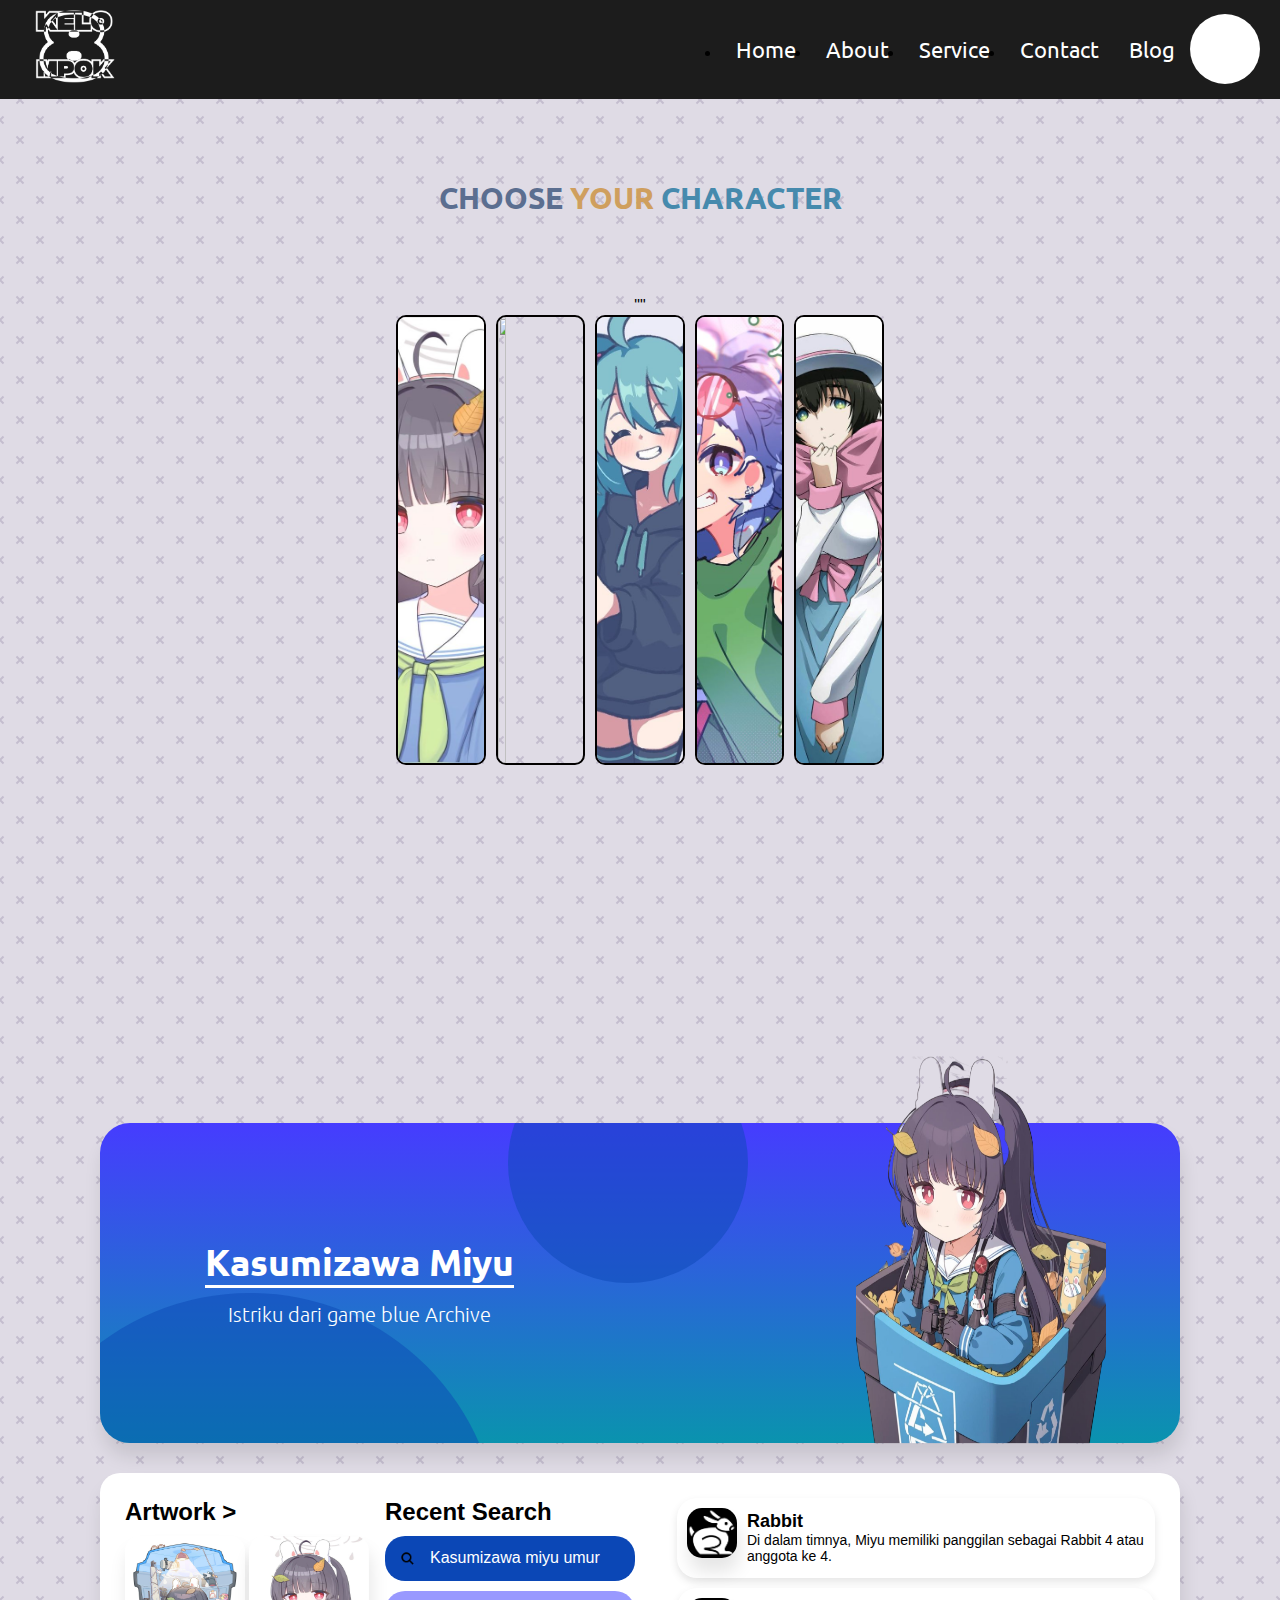
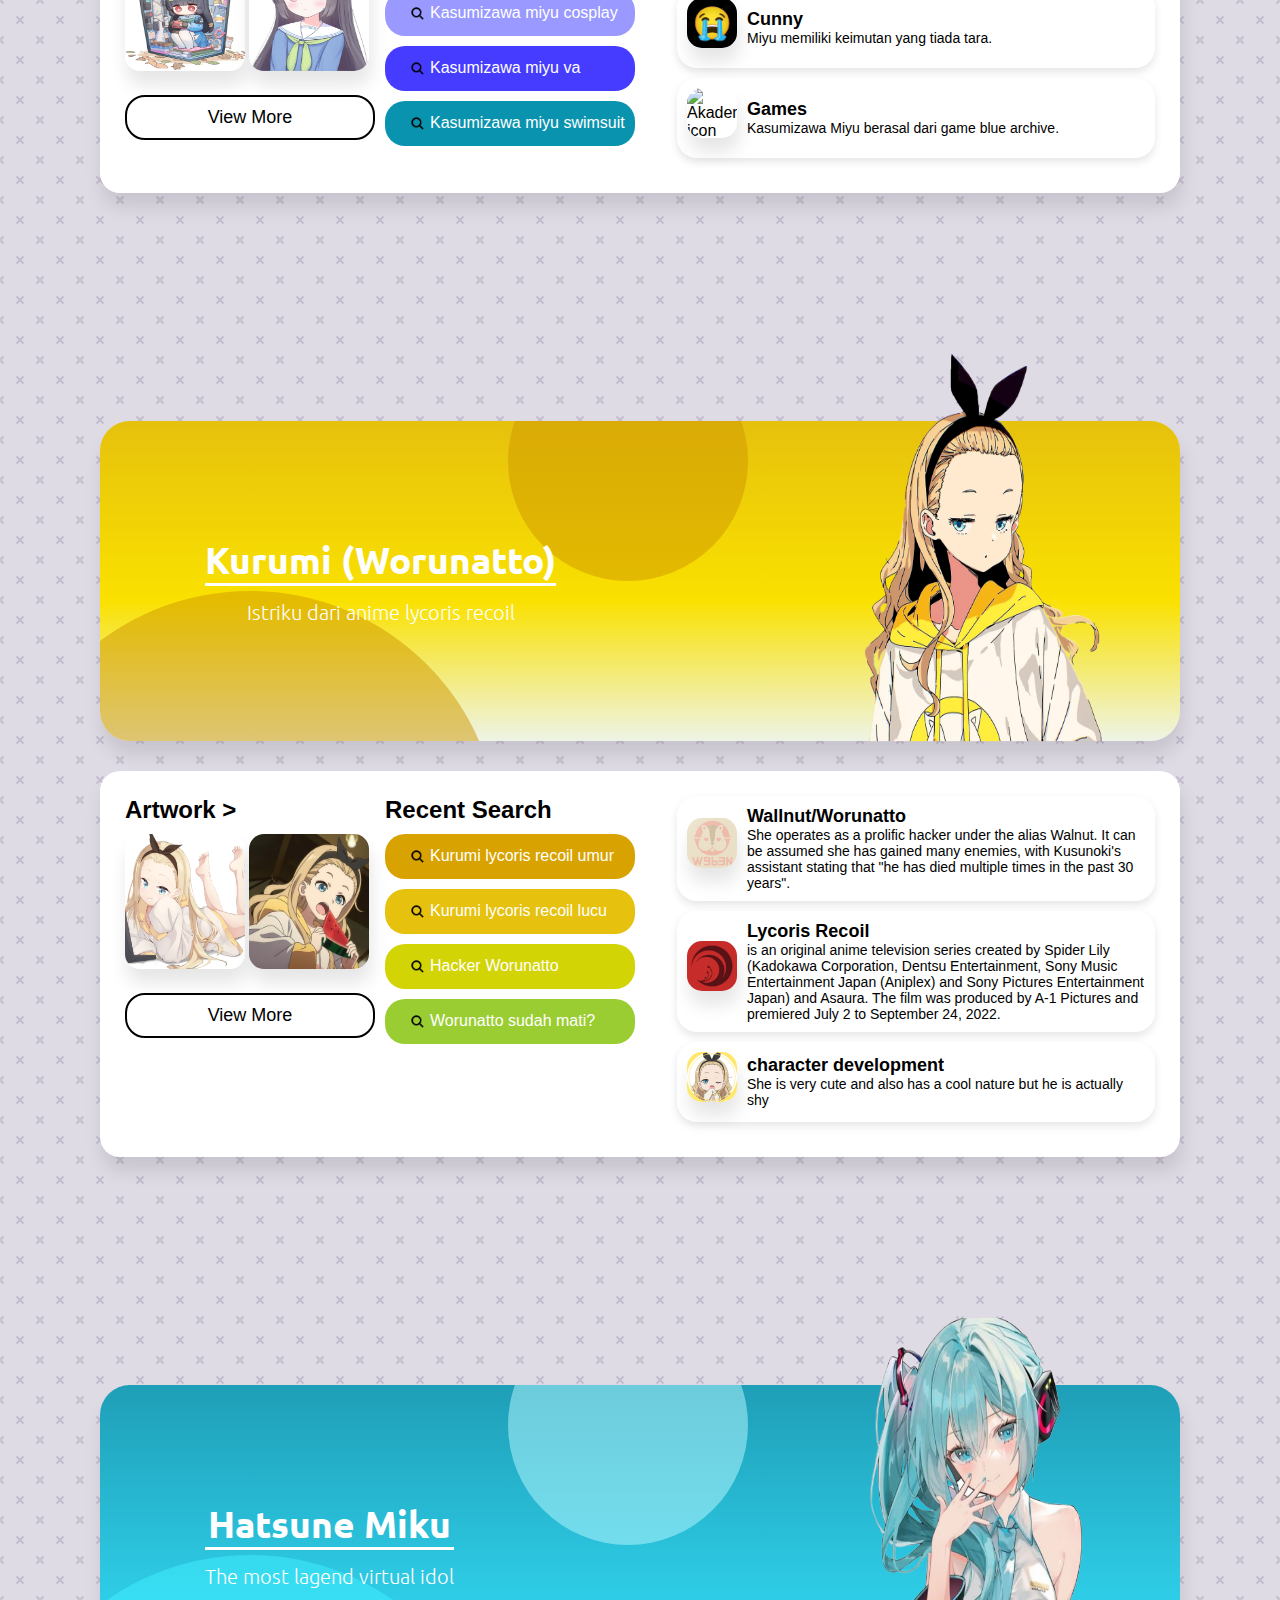
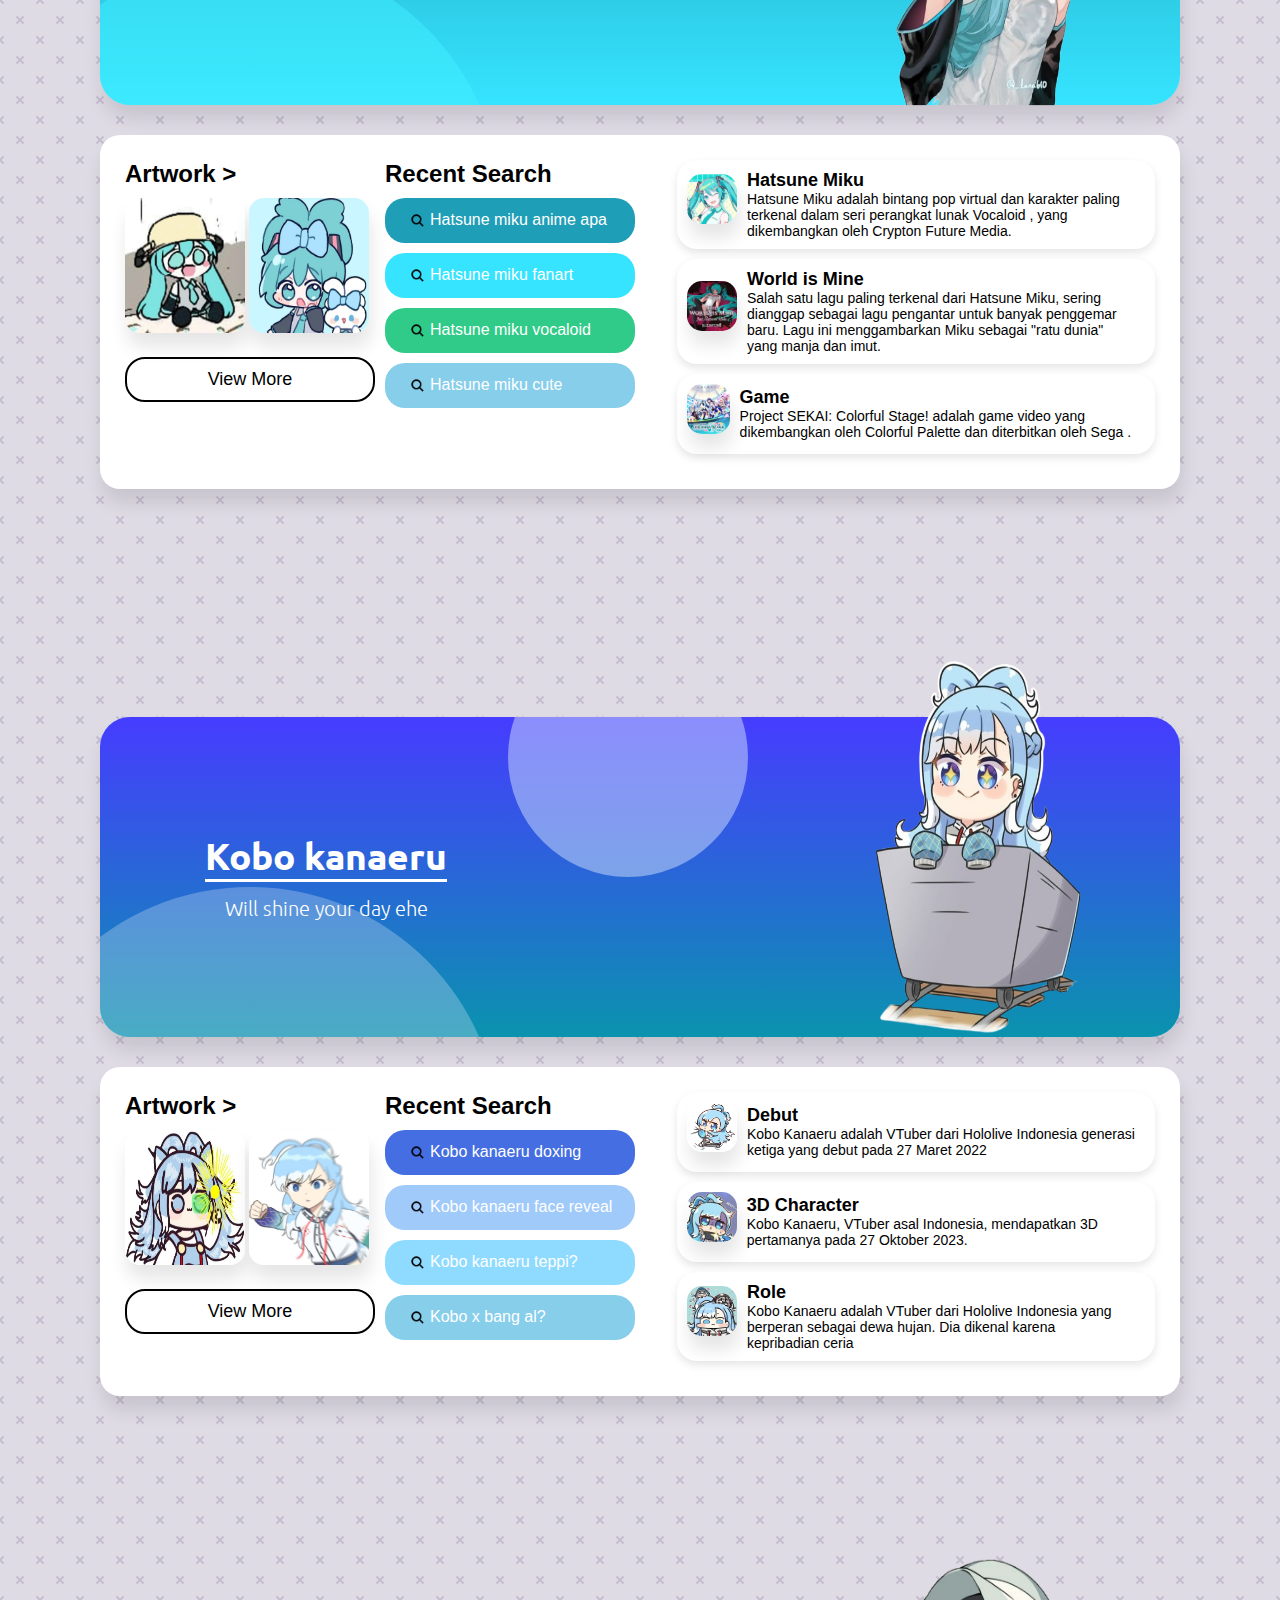
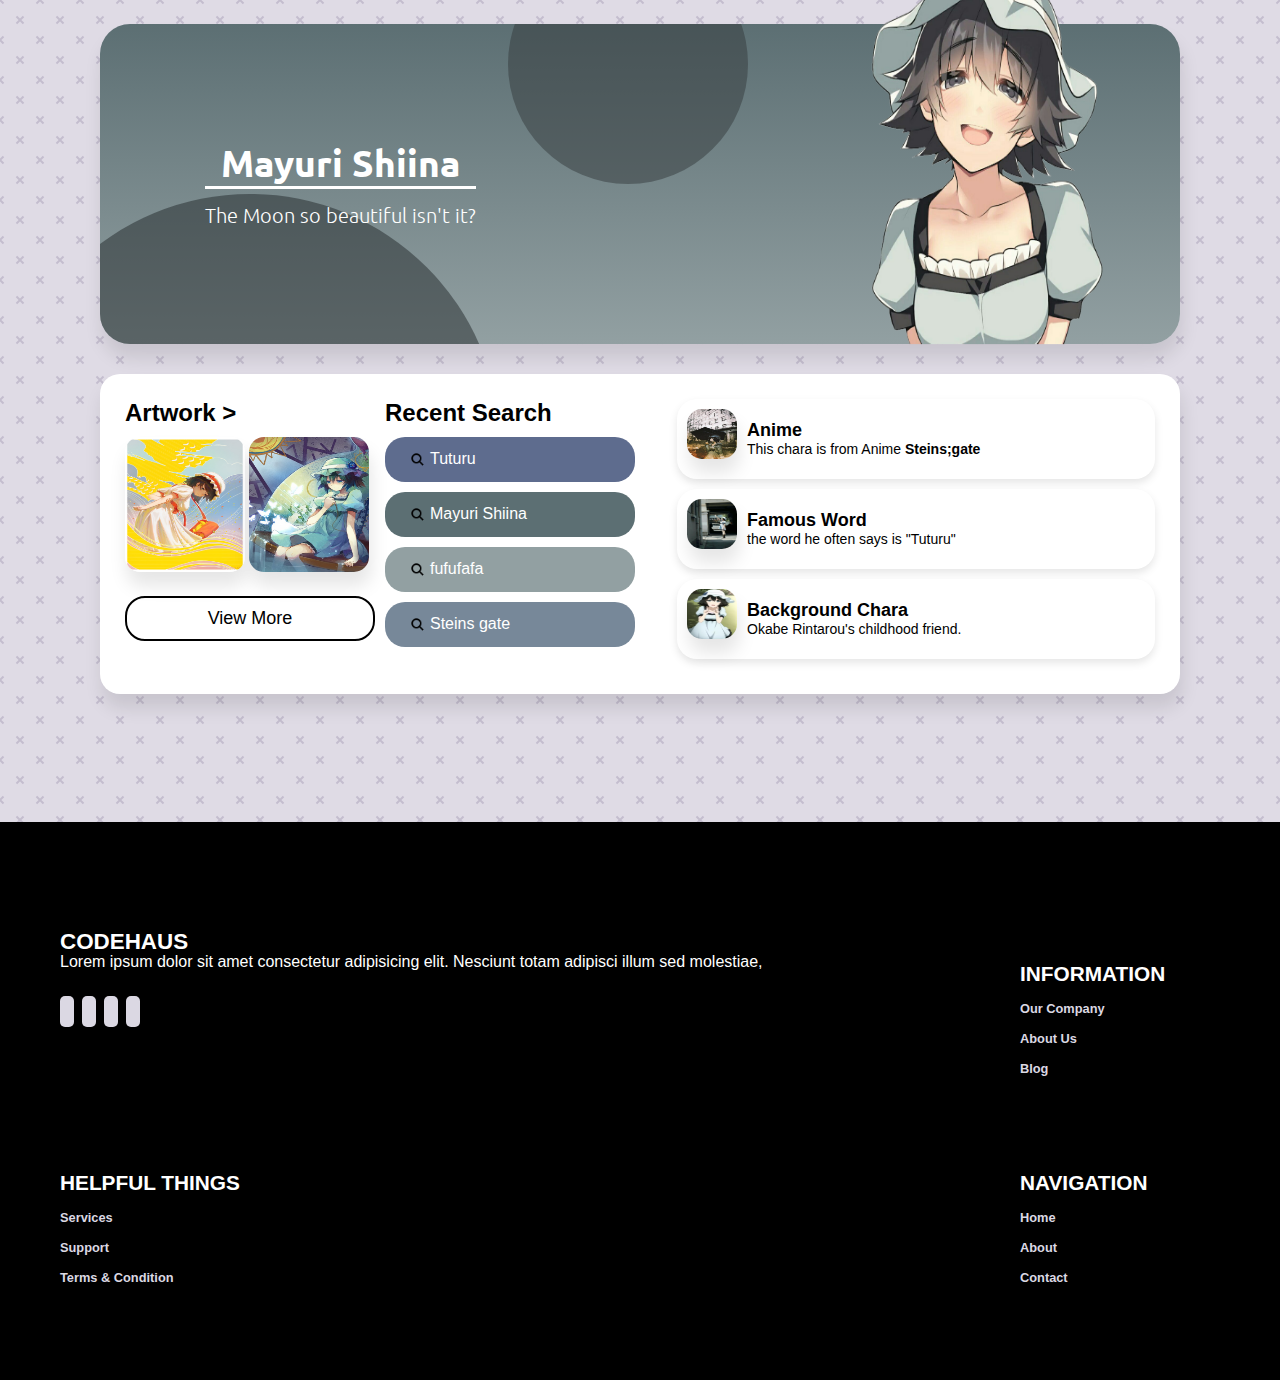
==== index.html @ 7ed914f6 "Bisa" ====
<!DOCTYPE html>
<html lang="en">
<head>
    <meta charset="UTF-8">
    <meta name="viewport" content="width=device-width, initial-scale=1.0">
    <link rel="stylesheet" href="CSS/font.css">
    <link rel="stylesheet" href="CSS/gensin.css">
    <link rel="stylesheet" href="CSS/footer.css">
    <link rel="stylesheet" href="CSS/coba.css">
    <link rel="stylesheet" href="CSS/style.css">
    <link rel="stylesheet" href="Selesai weh/Isi nyah/ZIdan/isinya.css">
    <link rel="preconnect" href="https://fonts.googleapis.com">
    <link rel="preconnect" href="https://fonts.gstatic.com" crossorigin>
    <link href="https://fonts.googleapis.com/css2?family=Ubuntu:ital,wght@0,300;0,400;0,500;0,700;1,300;1,400;1,500;1,700&display=swap" rel="stylesheet">
    <title>Kelompok 8</title>
</head>
<body>

    <div class="navbar">
        <div class="logo"><img src="Asset/image/kel8.png" style="width: 5rem;"></div>
        <div class="dropdown">
            <ul><li><a href="#">Home</a></li></ul> 
    
            <div class="dropdown-content">
                <a href="#">Option 1</a>
                <a href="#">Option 2</a>
                <a href="#">Option 3</a>
            </div>
        </div>
       
        <ul><li><a href="#">About</a></li></ul>
       
        
        <ul><li><a href="#">Service</a></li></ul>
        <div class="dropdown">
            <ul><li><a href="#">Contact</a></li></ul>
    
            <div class="dropdown-content">
                <a href="#">Option 1</a>
                <a href="#">Option 2</a>
                <a href="#">Option 3</a>
            </div>
        </div>
       
        <div class="dropdown">
        <a href="#">Blog</a>
        
            <div class="dropdown-content">
                <a href="#">Option 1</a>
                <a href="#">Option 2</a>
                <a href="#">Option 3</a>
            </div>
        </div>

        <div class="search-container">
            <i class="fa fa-search" ><ion-icon name="search-outline"></ion-icon></i>
            <input class="search-input" type="text" placeholder="Search...">
            <i class="fa fa-times"></i>
          </div>
    </div>
    
    <div class="black"></div>
    <div class="text">
        <h2 class="ubuntu-light" style="font-weight:bold; "><span style="color: #5b6e90;">CHOOSE</span> <span style="color: #cf9f5e;">YOUR</span> <span style="color: #468aad;">CHARACTER</span></h2>
    </div>""
    <div class="slider">
        <img id="miyu" onclick="alihkan(this.id)" src="Asset/image/Miyu ❤️.jpg">
        <img id="kurumi" onclick="alihkan(this.id)"  src="Asset/image/kurumi.jpg">
        <img id="miku" onclick="alihkan(this.id)" src="Asset/image/miku.jpg">
        <img id="kobo" onclick="alihkan(this.id)" src="Asset/image/Kobo Kanaeru - @cacocano17.jpg">
        <img id="mayuri" onclick="alihkan(this.id)" src="Asset/image/Mayuri.jpg">
    </div>

    <main>
        <section id="section-miyu">
        <div class="banner">
            <div class="container">
                <div class="sub-con-1">
                    <div class="circle-1"></div>
                    <div class="circle-2"></div>
                    <div class="text">
                        <span class="ubuntu-bold" style="font-size: 37px; font-weight: 600; border-bottom: 3px solid white; margin-bottom: 14px;">Kasumizawa Miyu</span>  
                        <span class="ubuntu-light" style="font-size: 20px; font-weight: 1;">Istriku dari game blue Archive</span>
                    </div>
                </div>
                <div class="sub-con-2">
                    <div class="image">
                        <img src="Asset/image/miyu-Photoroom(1).png" alt="Foto-Miyu">
                    </div>
                </div>
            </div>

        </div>
        <div class="sub-main">
            <div class="sub-a artwork">
             <h2>
              Artwork &gt;
             </h2>
             <img alt="Artwork " height="100" src="Asset/image/download (2).jpg" width="100"/>
             <img alt="Artwork " height="100" src="Asset/image/Miyu ❤️.jpg" width="100"/>
             <a class="view-more" href="view1.html">
              View More
             </a>
            </div>
            <div class="sub-a recent-search">
             <h2>Recent Search</h2>
             <div class="search-item">
                 <img src="Asset/image/magnifying-glass.png" alt="Search Icon" class="search-icon">
              <i class="fas fa-search"></i>
              <span style="justify-content: center;">Kasumizawa miyu umur</span>
            </div>
             <div class="search-item">
              <i class="fas fa-search">
              </i>
              <img src="Asset/image/magnifying-glass.png" alt="Search Icon" class="search-icon">
              <span style="justify-content: center;">
                Kasumizawa miyu cosplay
              </span>
             </div>
             <div class="search-item">
              <i class="fas fa-search">
              </i>
              <img src="Asset/image/magnifying-glass.png" alt="Search Icon" class="search-icon">
              <span style="justify-content: center;">
                Kasumizawa miyu va
              </span>
             </div>
             <div class="search-item">
              <i class="fas fa-search">
              </i>
              <img src="Asset/image/magnifying-glass.png" alt="Search Icon" class="search-icon">
              <span>
                Kasumizawa miyu swimsuit
              </span>
             </div>
            </div>
            <div class="sub-a info">
             <div class="info-item">
              <img alt="Cryo character icon" height="50" src="Asset/image/rabbit-miyu.png" width="50"/>
              <div>
               <h3>
                Rabbit
               </h3>
               <p>
                Di dalam timnya, Miyu memiliki panggilan sebagai Rabbit 4 atau anggota ke 4.
               </p>
              </div>
              <i class="fas fa-times close-icon">
              </i>
             </div>
             <div class="info-item">
              <img alt="Sumeru icon" height="50" src="Asset/image/miyu-cry.png" width="50"/>
              <div>
               <h3>
                Cunny
               </h3>
               <p>
                Miyu memiliki keimutan yang tiada tara.
               </p>
              </div>
              <i class="fas fa-times close-icon">
              </i>
             </div>
             <div class="info-item">
              <img alt="Akademiya icon" height="50" src="https://storage.googleapis.com/a1aa/image/gLSgzle9cCVDFa0GsvBtQ2enDENayp7N5b5IGxjpmb5t67lTA.jpg" width="50"/>
              <div>
               <h3>
                Games
               </h3>
               <p>
                Kasumizawa Miyu berasal dari game blue archive.
               </p>
              </div>
              <i class="fas fa-times close-icon">
              </i>
             </div>
            </div>
           </div>
        </section>
        

           <!-- Punya zidan -->
        <section id="section-kurumi">
           <div class="banner">
            <div class="container" style="background: linear-gradient(180deg, rgba(230,193,13,1) 0%, rgb(250, 225, 0) 56%, rgba(238,244,230,1) 100%);">
                <div class="sub-con-1">
                    <div class="circle-1" style="background-color: rgb(205, 150, 0);"></div>
                    <div class="circle-2" style="background-color: rgb(205, 150, 0);"></div>
                    <div class="text">
                        <span class="ubuntu-bold" style="font-size: 37px; font-weight: 600; border-bottom: 3px solid white; margin-bottom: 14px;">Kurumi (Worunatto)</span>  
                        <span class="ubuntu-light" style="font-size: 20px; font-weight: 1;">Istriku dari anime lycoris recoil</span>
                    </div>
                </div>
                <div class="sub-con-2">
                    <div class="image">
                        <img  src="Asset/image/anjing.png" alt="Foto-Miyu">
                    </div>
                </div>
            </div>
        </div>
        
        <div class="sub-main">
          <div class="sub-a artwork">
             <h2>
              Artwork &gt;
             </h2>
             <img alt="Artwork " height="100" src="Asset/image/kQUOVTX2.png" width="100"/>
             <img alt="Artwork " height="100" src="Asset/image/babi.jpg" width="100"/>
             <a class="view-more" href="view2.html">
              View More
             </a>
          </div>
          <div class="sub-a recent-search" ">
              <h2>Recent Search</h2>
                <div class="search-item" style="background-color: rgb(216,163,0)">
                <i class="fas fa-search" ></i>
                <img src="Asset/image/magnifying-glass.png" alt="Search Icon" class="search-icon">
               <span >Kurumi lycoris recoil umur</span>
          </div>
          <div class="search-item" style="background-color: rgb(230,193,13)">
              <i class="fas fa-search"></i>
              <img src="Asset/image/magnifying-glass.png" alt="Search Icon" class="search-icon">
              <span>Kurumi lycoris recoil lucu</span>
          </div>
          <div class="search-item" style="background-color: rgba(210,212,5,1)"> 
              <i class="fas fa-search"></i>
              <img src="Asset/image/magnifying-glass.png" alt="Search Icon" class="search-icon">
              <span>Hacker Worunatto</span>
          </div>
             <div class="search-item" style="background-color: yellowgreen ">
              <i class="fas fa-search"></i>
              <img src="Asset/image/magnifying-glass.png" alt="Search Icon" class="search-icon">
              <span>Worunatto sudah mati?</span>
          </div>
            </div>
            <div class="sub-a info">

             <div class="info-item">
              <img alt="Cryo character icon" height="50" src="Asset/image/Screenshot_2024-10-14_102405-removebg-preview.png" width="50"/>
              <div>
               <h3>
                Wallnut/Worunatto
               </h3>
               <p>
                She operates as a prolific hacker under the alias Walnut. It can be assumed she has gained many enemies, with Kusunoki's assistant stating that "he has died multiple times in the past 30 years".
               </p>
              </div>
              <i class="fas fa-times close-icon">
              </i>
             </div>
             <div class="info-item">
              <img alt="Sumeru icon" height="50" src="Asset/image/Lycoris recoil Chisato nishikigi red logo emblem on the arm by nameit.jpg" width="50"/>
              <div>
               <h3>
                Lycoris Recoil
               </h3>
               <p>
                is an original anime television series created by Spider Lily (Kadokawa Corporation, Dentsu Entertainment, Sony Music Entertainment Japan (Aniplex) and Sony Pictures Entertainment Japan) and Asaura. The film was produced by A-1 Pictures and premiered July 2 to September 24, 2022.
               </p>
              </div>
              <i class="fas fa-times close-icon">
              </i>
             </div>
             <div class="info-item">
              <img alt="Akademiya icon" height="50" src="Asset/image/tomase.jpg" width="50"/>
              <div>
               <h3>
                character development
               </h3>
               <p>
                She is very cute and also has a cool nature but he is actually shy
               </p>
              </div>
              <i class="fas fa-times close-icon">
              </i>
             </div>
            </div>
           </div>
        </section>

           <!-- punya liana -->
            <section id="section-miku">
           <div class="banner">
            <div class="container" style="background: linear-gradient(180deg, rgb(31, 158, 183) 0%, rgb(54, 228, 255) 100%), rgba(238,244,230,1) 100%;">
                <div class="sub-con-1">
                    <div class="circle-1" style="background-color: rgb(66, 239, 255);"></div>
                    <div class="circle-2" style="background-color:  rgb(188, 249, 255);"></div>
                    <div class="text">
                        <span class="ubuntu-bold" style="font-size: 37px; font-weight: 600; border-bottom: 3px solid white; margin-bottom: 14px;">Hatsune Miku</span>  
                        <span class="ubuntu-light" style="font-size: 20px; font-weight: 1;">The most lagend virtual idol</span>
                    </div>
                </div>

                <div class="sub-con-2">
                    <div class="image">
                        <img src="Asset/image/miku_3-removebg-preview.png" alt="">
                    </div>
                </div>
            </div>
        </div>
        <div class="sub-main">
            <div class="sub-a artwork">
               <h2>
                Artwork &gt;
               </h2>
               <img alt="Artwork " height="100" src="Asset/image/download (4).jpg" width="100"/>
               <img alt="Artwork " height="100" src="Asset/image/download (5).jpg" width="100"/>
               <a class="view-more" href="view3.html">
                View More
               </a>
            </div>
            <div class="sub-a recent-search" ">
                <h2>Recent Search</h2>
                  <div class="search-item" style="background-color: rgb(31, 158, 183)">
                  <i class="fas fa-search" ></i>
                  <img src="Asset/image/magnifying-glass.png" alt="Search Icon" class="search-icon">
                 <span >Hatsune miku anime apa</span>
            </div>
            <div class="search-item" style="background-color: rgb(54, 228, 255)">
                <i class="fas fa-search"></i>
                <img src="Asset/image/magnifying-glass.png" alt="Search Icon" class="search-icon">
                <span>Hatsune miku fanart</span>
            </div>
            <div class="search-item" style="background-color: rgb(48, 203, 136)"> 
                <i class="fas fa-search"></i>
                <img src="Asset/image/magnifying-glass.png" alt="Search Icon" class="search-icon">
                <span>Hatsune miku vocaloid</span>
            </div>
               <div class="search-item" style="background-color: skyblue ">
                <i class="fas fa-search"></i>
                <img src="Asset/image/magnifying-glass.png" alt="Search Icon" class="search-icon">
                <span>Hatsune miku cute</span>
            </div>
              </div>
              <div class="sub-a info">
  
               <div class="info-item">
                <img alt="Cryo character icon" height="50" src="Asset/image/MIKU PFP.jpg" width="50"/>
                <div>
                 <h3>
                  Hatsune Miku
                 </h3>
                 <p>
                Hatsune Miku adalah bintang pop virtual dan karakter paling terkenal dalam seri perangkat lunak Vocaloid , yang dikembangkan oleh Crypton Future Media.
                 </p>
                </div>
                <i class="fas fa-times close-icon">
                </i>
               </div>
               <div class="info-item">
                <img alt="Sumeru icon" height="50" src="Asset/image/MIKU2.jpeg.jpg" width="50"/>
                <div>
                 <h3>
                  World is Mine
                 </h3>
                 <p>
                Salah satu lagu paling terkenal dari Hatsune Miku, sering dianggap sebagai lagu pengantar untuk banyak penggemar baru. Lagu ini menggambarkan Miku sebagai "ratu dunia" yang manja dan imut.
                 </p>
                </div>
                <i class="fas fa-times close-icon">
                </i>
               </div>
               <div class="info-item">
                <img alt="Akademiya icon" height="50" src="Asset/image/MIKU 3.jpg" width="50"/>
                <div>
                 <h3>
                  Game
                 </h3>
                 <p>
                    Project SEKAI: Colorful Stage!  adalah game video yang dikembangkan oleh Colorful Palette dan diterbitkan oleh Sega .
                 </p>
                </div>
                <i class="fas fa-times close-icon">
                </i>
               </div>
              </div>
             </div>
            </section>

             <!--punya varel-->
             <section id="section-kobo">
             <div class="banner" style="background-color: rgb(142, 219, 255);">
                <div class="container" style="background-color: linear-gradient(180deg, rgb(68, 110, 226) 0%, rgb(160, 202, 250) 100%);;">
                    <div class="sub-con-1">
                        <div class="circle-1" style="background-color: rgba(223, 234, 249, 0.586);"></div>
                        <div class="circle-2" style="background-color: rgb(210, 224, 251)"></div>
                        <div class="text">
                            <span class="ubuntu-bold" style="font-size: 37px; font-weight: 600; border-bottom: 3px solid white; margin-bottom: 14px;">Kobo kanaeru</span>  
                            <span class="ubuntu-light" style="font-size: 20px; font-weight: 1;">Will shine your day ehe</span>
                        </div>
                    </div>
    
                    <div class="sub-con-2">
                        <div class="image">
                            <img src="Asset/image/Kobo_kanaeru__1_-removebg-preview.png" alt="">
                        </div>
                    </div>
                </div>
            </div>

    <div class="sub-main">
        <div class="sub-a artwork">
           <h2>
            Artwork &gt;
           </h2>
           <img alt="Artwork " height="100" src="Asset/image/213f14e2f76a0e509c5a3606cfda422e.jpg" width="100"/>
           <img alt="Artwork " height="100" src="Asset/image/Kobo Kanaeru.jpg" width="100"/>
           <a class="view-more" href="view4.html">
            View More
           </a>
        </div>
        <div class="sub-a recent-search" ">
            <h2>Recent Search</h2>
              <div class="search-item" style="background-color: rgb(68, 110, 226)">
              <i class="fas fa-search" ></i>
              <img src="Asset/image/magnifying-glass.png" alt="Search Icon" class="search-icon">
             <span >Kobo kanaeru doxing</span>
        </div>
        <div class="search-item" style="background-color: rgb(160, 202, 250)">
            <i class="fas fa-search"></i>
            <img src="Asset/image/magnifying-glass.png" alt="Search Icon" class="search-icon">
            <span>Kobo kanaeru face reveal</span>
        </div>
        <div class="search-item" style="background-color: rgb(142, 219, 255)"> 
            <i class="fas fa-search"></i>
            <img src="Asset/image/magnifying-glass.png" alt="Search Icon" class="search-icon">
            <span>Kobo kanaeru teppi?</span>
        </div>
           <div class="search-item" style="background-color: skyblue ">
            <i class="fas fa-search"></i>
            <img src="Asset/image/magnifying-glass.png" alt="Search Icon" class="search-icon">
            <span>Kobo x bang al?</span>
        </div>
          </div>
          <div class="sub-a info">

           <div class="info-item">
            <img alt="Cryo character icon" height="50" src="Asset/image/Chibi Kobo 🌊💦.jpg" width="50"/>
            <div>
             <h3>
              Debut
             </h3>
             <p>
                Kobo Kanaeru adalah VTuber dari Hololive Indonesia generasi ketiga yang debut pada 27 Maret 2022
             </p>
            </div>
            <i class="fas fa-times close-icon">
            </i>
           </div>
           <div class="info-item">
            <img alt="Sumeru icon" height="50" src="Asset/image/download (8).jpg" width="50"/>
            <div>
             <h3>
              3D Character
             </h3>
             <p>
                Kobo Kanaeru, VTuber asal Indonesia, mendapatkan 3D pertamanya pada 27 Oktober 2023.
             </p>
            </div>
            <i class="fas fa-times close-icon">
            </i>
           </div>
           <div class="info-item">
            <img alt="Akademiya icon" height="50" src="Asset/image/download (9).jpg" width="50"/>
            <div>
             <h3>
              Role
             </h3>
             <p>
                Kobo Kanaeru adalah VTuber dari Hololive Indonesia yang berperan sebagai dewa hujan. Dia dikenal karena kepribadian ceria
             </p>
            </div>
            <i class="fas fa-times close-icon">
            </i>
           </div>
          </div>
         </div>
        </section>

         <!-- punya atha -->
          <section id="section-mayuri">
         <div class="banner">
            <div class="container" style="background: linear-gradient(180deg, rgb(92, 111, 115) 0%, rgb(146, 160, 162) 100%);">
                <div class="sub-con-1">
                    <div class="circle-1" style="background-color: rgb(33, 40, 41);"></div>
                    <div class="circle-2" style="background-color: rgb(51, 58, 59)"></div>
                    <div class="text">
                        <span class="ubuntu-bold" style="font-size: 37px; font-weight: 600; border-bottom: 3px solid white; margin-bottom: 14px;">Mayuri Shiina</span>  
                        <span class="ubuntu-light" style="font-size: 20px; font-weight: 1;">The Moon so beautiful isn't it?</span>
                    </div>
                </div>
                <div class="sub-con-2">
                    <div class="image">
                        <img style="width: 5rem;" src="Asset/image/tuturu.png" alt="Foto-Miyu">
                    </div>
                </div>
            </div>
        </div>
        <div class="sub-main">
            <div class="sub-a artwork">
               <h2>
                Artwork &gt;
               </h2>
               <img alt="Artwork " height="100" src="Asset/image/Shiina.Mayuri.1.jpg" width="100"/>
               <img alt="Artwork " height="100" src="Asset/image/Shiina.Mayuri.2.jpg" width="100"/>
               <a class="view-more" href="view5.html">
                View More
               </a>
            </div>
            <div class="sub-a recent-search" ">
                <h2>Recent Search</h2>
                  <div class="search-item" style="background-color: rgb(94, 108, 142)">
                  <i class="fas fa-search" ></i>
                  <img src="Asset/image/magnifying-glass.png" alt="Search Icon" class="search-icon">
                 <span >Tuturu</span>
            </div>
            <div class="search-item" style="background-color: rgb(92, 111, 115)">
                <i class="fas fa-search"></i>
                <img src="Asset/image/magnifying-glass.png" alt="Search Icon" class="search-icon">
                <span>Mayuri Shiina</span>
            </div>
            <div class="search-item" style="background-color: rgb(146, 160, 162)"> 
                <i class="fas fa-search"></i>
                <img src="Asset/image/magnifying-glass.png" alt="Search Icon" class="search-icon">
                <span>fufufafa</span>
            </div>
               <div class="search-item" style="background-color: lightslategray ">
                <i class="fas fa-search"></i>
                <img src="Asset/image/magnifying-glass.png" alt="Search Icon" class="search-icon">
                <span>Steins gate</span>
            </div>
              </div>
              <div class="sub-a info">
    
               <div class="info-item">
                <img alt="Cryo character icon" height="50" src="Asset/image/sina1.jpeg.jpg" width="50"/>
                <div>
                 <h3>
                  Anime
                 </h3>
                 <p>
                  This chara is from Anime <strong>Steins;gate</strong>
                 </p>
                </div>
                <i class="fas fa-times close-icon">
                </i>
               </div>
               <div class="info-item">
                <img alt="Sumeru icon" height="50" src="Asset/image/sina2.jpeg.jpg" width="50"/>
                <div>
                 <h3>
                  Famous Word
                 </h3>
                 <p>
                    the word he often says is "Tuturu"
                 </p>
                </div>
                <i class="fas fa-times close-icon">
                </i>
               </div>
               <div class="info-item">
                <img alt="Akademiya icon" height="50" src="Asset/image/sina3.webp" width="50"/>
                <div>
                 <h3>
                  Background Chara
                 </h3>
                 <p>
                    Okabe Rintarou's childhood friend.
                 </p>
                </div>
                <i class="fas fa-times close-icon">
                </i>
               </div>
              </div>
             </div>
        </main>
    </section>
        

        
           
    
    
    <div class="footer-container">
        <div class="footer">
            <div class="footer-content">
                <div class="footer-main">
                    <h1>CODEHAUS</h1>
                    <p>Lorem ipsum dolor sit amet consectetur adipisicing elit. Nesciunt totam adipisci illum sed molestiae,</p>
                    <div class="social-links">
                        <a href="https://web.facebook.com/?locale=id_ID&_rdc=1&_rdr"><i class="ph-fill ph-facebook-logo"><ion-icon name="logo-facebook"></ion-icon></i></a>
                        <a href="https://x.com/?lang=id"><i class="ph-fill ph-Twitter-logo"><ion-icon name="logo-twitter"></ion-icon></i></a>
                        <a href="https://www.tiktok.com/explore?lang=id-ID"><i class="ph-fill ph-tiktok-logo"><ion-icon name="logo-tiktok"></ion-icon></i></a>
                        <a href="https://www.instagram.com/"><i class="ph-fill ph-instagram-logo"><ion-icon name="logo-instagram"></ion-icon></i></a>
                    </div>
                </div>

                <div class="links">
                        <p>INFORMATION</p>
                        <a href="" class="link">Our Company</a>
                        <a href="" class="link">About Us</a>
                        <a href="" class="link">Blog</a>
                </div>

                <div class="links">
                    <p>HELPFUL THINGS</p>
                    <a href="" class="link">Services</a>
                    <a href="" class="link">Support</a>
                    <a href="" class="link">Terms & Condition</a>
                </div>

                <div class="links">
                    <p>NAVIGATION</p>
                    <a href="" class="link">Home</a>
                    <a href="" class="link">About</a>
                    <a href="" class="link">Contact</a>
                </div>
            </div>
        </div>
    </div>    
    <script src="script.js"></script>
    <script src="Javascript/aslod.js"></script>
    <script type="module" src="https://unpkg.com/ionicons@7.1.0/dist/ionicons/ionicons.esm.js"></script>
<script nomodule src="https://unpkg.com/ionicons@7.1.0/dist/ionicons/ionicons.js"></script>
</body>
</html>
---- CSS/font.css ----
.ubuntu-light {
    font-family: "Ubuntu", sans-serif;
    font-weight: 300;
    font-style: normal;
  }
  
  .ubuntu-regular {
    font-family: "Ubuntu", sans-serif;
    font-weight: 400;
    font-style: normal;
  }
  
  .ubuntu-medium {
    font-family: "Ubuntu", sans-serif;
    font-weight: 500;
    font-style: normal;
  }
  
  .ubuntu-bold {
    font-family: "Ubuntu", sans-serif;
    font-weight: 700;
    font-style: normal;
  }
  
  .ubuntu-light-italic {
    font-family: "Ubuntu", sans-serif;
    font-weight: 300;
    font-style: italic;
  }
  
  .ubuntu-regular-italic {
    font-family: "Ubuntu", sans-serif;
    font-weight: 400;
    font-style: italic;
  }
  
  .ubuntu-medium-italic {
    font-family: "Ubuntu", sans-serif;
    font-weight: 500;
    font-style: italic;
  }
  
  .ubuntu-bold-italic {
    font-family: "Ubuntu", sans-serif;
    font-weight: 700;
    font-style: italic;
  }
---- CSS/gensin.css ----
body {
    background-color: #ececec;
    overflow-x: hidden;
    margin: 0;
    padding: 0;
    display: flex;
    justify-content: center;
    flex-direction: column;
    justify-content: space-between !important;
    align-items: center;
    font-family: Arial, Helvetica, sans-serif;
    box-sizing: border-box;
    font-family: ('https://fonts.googleapis.com/css2?family=Catamaran:wght@100..900&display=swap');
}


main {
    margin-top: 50px ;
    display: flex;
    flex-direction: column;
    max-width: 1080px;
    /* min-width: 940px; */
    /* height: 1000vh; */
}
/* @media only screen and (max-width: 1920px) {
    body {
        background-color: brown !important;
    }
    .sub-main {
        display: flex !important;
        flex-direction: column !important;
        aspect-ratio: none;
    }
    
} */

@media only screen and (max-width: 1220px) {
    .circle-2 {
        display: none !important;
    }
}

@media only screen and (max-width: 960px) {
    main {
        width: 100vw;
    }
    .black {
        display: inline !important;
        /* filter: blur(10px) !important; */
        background-color: black !important;
        z-index: 1000000;
        /* opacity: 10% ; */
        width: 100000vw;
        height: 100000vh;
    }
}

.black {
    display: none;
    position: absolute;
}

.circle-1 {
    position: absolute;
    width: auto;
    height: 500px;
    aspect-ratio: 1/1;
    transform: translate(-20%, 52%);
    z-index: 1;
    border-radius: 100%;
    opacity: 50%;
    background-color: rgb(11, 71, 182);
}

.circle-2 {
    position: absolute;
    width: auto;
    height: 75%;
    aspect-ratio: 1/1;
    transform: translate(170%, -50%);
    z-index: 2;
    border-radius: 100%;
    opacity: 50%;
    background-color: rgb(11, 71, 182);
}
main .banner {
    width: 100%;
    height: 320px !important;
    border-radius: 30px;
    box-shadow: 2px 14px 18px rgba(0, 0, 0, 0.1);
    color: black;
    display: flex;
    justify-content: center;
    margin-top: 100px;
}

main .banner .container {
    background: rgb(49,38,246);
    background: linear-gradient(180deg, rgb(70, 60, 255) 0%, rgb(10, 147, 174) 100%); 
    max-width: 1080px;
    width: 100%;
    border-radius: 30px;
    display: grid;
    grid-template-columns: 70% 30%;
    /* overflow: hidden; */
}

.container .sub-con-1 {
    display: flex;
    height: 100%;
    align-items: center;
    position: relative;
    border-radius: 30px;
    overflow: hidden;
    
}
.container .sub-con-2 {
    height: 100%;
}

.container .sub-con-2 .image {
    height: 110%;
    width: 100%;
    transform: translate(0%, -19%);
}

.container .sub-con-2 .image img {
    height: inherit;
    max-width: 250px;
    min-width: 250px;
    transition: 0.5s;
}

.container .sub-con-2 .image img:hover {
    -webkit-filter: blur(2px);
    filter: blur(2px);
}


.sub-con-1 .text {
    display: flex;
    color: white;
    z-index: 2;
    margin-left: 105px;
    font-size: 23px;
    flex-direction: column;
}
   

/* main .sub-main {
    display: grid;
    grid-template-columns: 1fr 1fr;
    width: 100%;
    height: 360px;
    
} */

main .sub-main .sub {
    height: 100%;
    display: grid;
    grid-template-columns: 1fr 1fr;

}

/* main .sub-main .sub .sub-1{
    aspect-ratio: 1/1
} */
---- CSS/footer.css ----
@import url('https://fonts.googleapis.com/css2?family=Catamaran:wght@100..900&display=swap');
.footer-container {
    width: 100%;
    /* display: none; */
 
}
/* 
.footer {
    position: absolute;     
    width: 100%;
    bottom: 0;
    left: 0;
} */

.newsletter {
    display: flex;
    width: 100%;
    position: relative;
    /* display: none; */
    top: 60px;
    max-width: 1000px;
    margin: auto;
    background-color: #303035;
    justify-content: space-around;
    align-items: center;
    padding: 20px 15px;
    border-radius: 10px;
}

.newsletter-left h2{
    color: #ffffff;
    text-transform: uppercase;
    font-size: 1rem;
    opacity: 0.5;
    letter-spacing: 1px;
}

.newsletter-left h1 {
    color: #ffffff;
    text-transform: uppercase;
    font-size: 1.5rem;
}

.newsletter-right{
    width: 500px;
}

.newsletter-input {
    background-color: #ffffff;
    padding: 5px;
    border-radius: 20px;
    display: flex;
    justify-content: space-between;
    
}

.newsletter-input input {
    border: none;
    outline: none;
    background: transparent;
    width: 80%;
    padding-left: 10px;
    padding-right: 10px;
    font-weight: 600;
}

.newsletter-input button  {
    background-color: #201e1e;
    padding: 9px 15px;
    border: none;
    border-radius: 15px;
    color: #ffffff;
    cursor: pointer;
    transition: background-color 0.3s ease;
    text-decoration: underline;
    
}

.newsletter-input button:hover {
    text-decoration: underline;
}

.footer-content {
    background: black;
    padding: 100px 40px 40px;
    width: 100%;
    display: flex;
    justify-content: space-between;
    flex-wrap: wrap;
}

.footer-main {
    margin: 10px 20px;
}

.footer p {
    color: #ffffff;
}

.footer-main h1 {
    color: #ffffff;
    font-size: 1.4rem;
    line-height: 1.3rem;
}

.social-links {
    margin: 15px 0px;
    display: flex;
    gap: 8px;
    transform: translateY(10px);

}

.social-links a {
    padding: 5px;
    background-color: #dbd8e3;
    border-radius: 5px;
    transition: 0.5s;
    text-decoration: none;
    display: inline-block;
}

.social-links a:hover {
    opacity: 0.7;
    transform: translateY(-10px);
}

.social-links a i {
    margin: 2px;
    font-size: 1.1rem;
    color: black;
}

.links {
    display: flex;
    flex-direction: column;
    width: 200px;
    margin: 40px 20px;
}
.links p {
    font-size: 1.3rem;
    margin-bottom: 15px;
    font-weight: 600;
    color: #ffffff;
}

.links a {
    font-size: 0.8rem;
    text-decoration: none;
    margin-bottom: 15px;
    font-weight: 600;
    color: #dbd8e3;
    transition: 0.5s all;
}

.links a:hover {
    color: #303035;
}

@media screen and (max-width: 715px) {
    .newsletter {
        flex-direction: column;
    }

    .newsletter-left {
        margin-bottom: 10px;
    }

    .newsletter-right {
        width: 90%;
    }
}
---- CSS/coba.css ----
*{
    margin: 0;
}
.sub-main {
    margin-top: 30px;
    display: grid;
    grid-template-columns: 1fr 1fr 2fr;
    background-color: #ffffff;
    color: black;
    border-radius: 20px;
    box-shadow: 2px 14px 18px rgba(0, 0, 0, 0.1);
    padding: 20px;
    margin-bottom: 8rem;
}

.sub-a {
    padding: 5px;
}

.search-icon {
    width: 25px;
    height: 25px;
    cursor: pointer;
}

.artwork h2, .recent-search h2 {
    font-size: 24px;
    margin-bottom: 10px;
}
.artwork img, .info img {
    width: 120px;
    height: 135px;
    border-radius: 15px;
    margin-bottom: 10px;
    box-shadow: 2px 14px 18px rgba(0, 0, 0, 0.1);
}
.artwork .view-more {
    display: block;
    text-align: center;
    background-color: #ffffff;
    border: 2px solid #000000;
    border-radius: 20px;
    padding: 10px 20px;
    font-size: 18px;
    text-decoration: none;
    color: #000000;
    margin-top: 10px;
    transition: 0.5s;
}

.artwork .view-more:hover {
     background-color: black;
     border: 2px solid white;
     color : white;
}

.recent-search .search-item {
    display: flex;
    align-items: center;
    background-color: #e0e0e0;
    border-radius: 20px;
    padding: 10px;
    margin-bottom: 10px;
}
.recent-search .search-item i {
    margin-right: 10px;
}
.recent-search .search-item:nth-child(1) {
    background-color: #cce5ff;
}
.recent-search .search-item:nth-child(2) {
    background-color: rgb(11, 71, 182) ;
    color: #ffffff;
}
.recent-search .search-item:nth-child(3) {
    background-color: #9999ff;
    color: #ffffff;
}
.recent-search .search-item:nth-child(4) {
    background-color: rgb(70, 60, 255);
    color: #ffffff;
}
.recent-search .search-item:nth-child(5) {
    background-color: rgb(10, 147, 174);
    color: #ffffff;
}
.info .info-item {
    display: flex;
    align-items: center;
    background-color: #ffffff;
    border-radius: 20px;
    padding: 10px;
    margin-bottom: 10px;
    margin-left: 2rem;
    box-shadow: 0 4px 8px rgba(0, 0, 0, 0.1);
    transition: 0.5s;
}

.info .info-item:hover {
    color: white;
    transform: translate(3%);
    user-select: none;
    background: rgb(200, 219, 255);
    background: linear-gradient(180deg, rgb(173, 170, 237) 0%, rgb(10, 147, 174) 100%)

}

.info .info-item:hover h3 {
     color: white !important;
}

.info .info-item:active {
     transform: scale(0.9); 
}

.info .info-item h3 {
     color: black !important; 
}


.info .info-item img {
    width: 50px;
    height: 50px;
    margin-right: 10px;
}
.info .info-item h3 {
    font-size: 18px;
    margin: 0;
}
.info .info-item p {
    font-size: 14px;
    margin: 0;
}
.close-icon {
    position: absolute;
    top: 10px;
    right: 10px;
    cursor: pointer;
}

.navbar{
    width: 100%;
}

.logo {
    margin-left: 15px;
}


/* .navbar {
    background-color: #333;
    overflow: hidden;
}


.navbar {
    display: flex;
    align-items: center;
    padding: 10px 20px;
    background-color: #fff;
    box-shadow: 0 2px 4px rgba(0, 0, 0, 0.1);
}
.navbar .logo {
    display: flex;
    align-items: center;
}
.navbar .logo img {
    height: 24px;
    margin-right: 10px;
}
.navbar .logo span {
    font-size: 24px;
    font-weight: bold;
    color: #4a4a4a;
}
.navbar .logo span span {
    color: #a0a0a0;
}
.navbar .nav-links {
    display: flex;
    align-items: center;
    margin-left: auto;
}
.navbar .nav-links a {
    margin: 0 15px;
    text-decoration: none;
    color: #4a4a4a;
    font-size: 16px;
}
.navbar .nav-links a:hover {
    color: #000;
}
.navbar .nav-links .dropdown {
    position: relative;
}
.navbar .nav-links .dropdown::after {
    content: '\f0d7';
    font-family: 'Font Awesome 5 Free';
    font-weight: 900;
    margin-left: 5px;
}
.navbar .cart {
    display: flex;
    align-items: center;
    justify-content: center;
    width: 30px;
    height: 30px;
    border-radius: 50%;
    background-color: #f0f0f0;
    color: #4a4a4a;
    font-size: 14px;
    margin-left: 20px;
} */

.navbar {
    display: flex;
    align-items: center;
    background-color: #1c1c1c;
    padding: 10px 20px;

  }
  .navbar a {
    color: #ffffff;
    text-decoration: none;
    margin: 0 15px;
    font-size: 22px;
    font-family: Ubuntu;
  }
  .navbar a:hover {
    color: gray;
  }
  .navbar .dropdown {
    position: relative;
  }
  
  .navbar .dropdown-content {
    display: none;
    position: absolute;
    background-color: #1c1c1c;
    min-width: 160px;
    box-shadow: 0px 8px 16px 0px rgba(0,0,0,0.2);
    z-index: 1;
  }
  .navbar .dropdown-content a {
    color: white;
    padding: 12px 16px;
    text-decoration: none;
    display: block;
  }
  .navbar .dropdown-content a:hover {
    background-color: #575757;
  }
  .navbar .dropdown:hover .dropdown-content {
    display: block;
  }
  .navbar .logo {
    font-size: 24px;
    font-weight: bold;
    color: #ffffff;
    margin-right: auto;
    font-family: Concert One;
  }
---- CSS/style.css ----
@import url('https://fonts.googleapis.com/css2?family=Protest+Strike&display=swap');
body {
    background-color: whitesmoke ;
    background-color: #DFDBE5;
background-image: url("data:image/svg+xml,%3Csvg xmlns='http://www.w3.org/2000/svg' width='40' height='40' viewBox='0 0 40 40'%3E%3Cg fill-rule='evenodd'%3E%3Cg fill='%239C92AC' fill-opacity='0.4'%3E%3Cpath d='M0 38.59l2.83-2.83 1.41 1.41L1.41 40H0v-1.41zM0 1.4l2.83 2.83 1.41-1.41L1.41 0H0v1.41zM38.59 40l-2.83-2.83 1.41-1.41L40 38.59V40h-1.41zM40 1.41l-2.83 2.83-1.41-1.41L38.59 0H40v1.41zM20 18.6l2.83-2.83 1.41 1.41L21.41 20l2.83 2.83-1.41 1.41L20 21.41l-2.83 2.83-1.41-1.41L18.59 20l-2.83-2.83 1.41-1.41L20 18.59z'/%3E%3C/g%3E%3C/g%3E%3C/svg%3E");
}

.slider {
    margin: 0;
    width: 70%;
    height: 450px;
    display: flex;
    justify-content: center;
    gap: 10px;
    margin-bottom: 13rem;
    
}

.slider img {
    width: 10%;
    height: 100%;
    object-fit: cover;
    border-radius: 10px;
    border: 2px solid #020000;
    transition: all ease-in-out 0.5s;
}

.slider img:hover {
    width: 25%;
    transition: all ease 0.6s;
    filter: brightness(70%);
 
}

.text {
    font-size: 20px;
    text-align: center;
    font-family: "protest strike",sans-serif;

}

.text h2 {
    color: white;
    text-decoration: none;
    margin-bottom: 5rem;
    margin-top: 5rem;
}


.search-container {
    width: 70px;
    height: 70px;
    border-radius: 50px;
    background-color: white;
    display: flex;
    justify-content: center;
    align-items: center;
    padding: 16px 28px;
    gap: 24px;
    
    transition: width 500ms cubic-bezier(0.68, -0.55, 0.8, 1.55);
    overflow: hidden;
}
.search-container.active {
    width: 450px;
    justify-content: flex-start;
    cursor: default;
}
.search-container i {
    font-size: 22px;
}
input {
    display: none;
    outline: none;
    border: none;
    font-size: 18px;
    background-color: transparent;
}

i.fa-times {
    display: none;
    margin-left: auto;
    cursor: pointer;
}
  .search-container.active > :is(i, input) {
    display: block;
}
  
* {
    margin: 0;
    padding: 0;
    box-sizing: border-box;
}
  

@media (max-width: 768px) {
    .slider {
        margin-left: 0;
        width: 100%;
        flex-direction: column;
        gap: 20px;
        align-items: center;
        transform: scaleX(1);
        display: flex;
        flex-direction: space-between;
    }
}
---- Selesai weh/Isi nyah/ZIdan/isinya.css ----
/* body {
    color: red !important;
    overflow-x: hidden;
    margin: 0;
    padding: 0;
    display: flex;
    justify-content: center;
    font-family: Arial, Helvetica, sans-serif;
    box-sizing: border-box;
} */

.zidan {
    margin-top: 50px ;
    display: flex;
    flex-direction: column;
    max-width: 1080px;
    min-width: 940px;
    height: 1000vh;
}
/* @media only screen and (max-width: 600px) {
    body {
        background-color: brown !important;
    }
    .sub-main {
        display: flex !important;
        flex-direction: column !important;
    }
    
} */

@media only screen and (max-width: 1220px) {
    .circle-2_zidan {
        display: none !important;
    }
}
.circle-1_zidan {
    position: absolute;
    width: auto;
    height: 500px;
    aspect-ratio: 1/1;
    transform: translate(-20%, 52%);
    z-index: 1;
    border-radius: 100%;
    opacity: 48%;
    background-color: rgb(205, 150, 0);
}

.circle-2_zidan {
    position: absolute;
    width: auto;
    height: 75%;
    aspect-ratio: 1/1;
    transform: translate(170%, -50%);
    z-index: 2;
    border-radius: 100%;
    opacity: 35%;
    background-color: rgb(205, 150, 0);
}
.zidan .banner_zidan {
    width: 100%;
    /* min-width: 835px; */
    height: 320px !important;
    border-radius: 30px;
    box-shadow: 2px 14px 18px rgba(0, 0, 0, 0.1);
    color: black;
    display: flex;
    justify-content: center;
}

.zidan .banner_zidan .container_zidan {
    background: rgb(230,193,13);
    background: linear-gradient(180deg, rgba(230,193,13,1) 0%, rgb(250, 225, 0) 56%, rgba(238,244,230,1) 100%);
    min-width: 932px;
    max-width: 1080px;
    width: 100%;
    border-radius: 30px;
    display: grid;
    grid-template-columns: 70% 30%;
    /* overflow: hidden; */
}

.container_zidan .sub-con-1_zidan {
    display: flex;
    height: 100%;
    align-items: center;
    position: relative;
    border-radius: 30px;
    overflow: hidden;
}
.container_zidan .sub-con-2_zidan {
    height: 100%;
}

.container_zidan .sub-con-2_zidan .image {
    height: 110%;
    width: 100%;
    transform: translate(0%, -19%);
}

.container_zidan .sub-con-2_zidan .image img {
    height: 110%;
    width: 100%;
    transform: translate(0%, -19%);
    /* max-width: 250px;
    min-width: 250px; */
}

.container_zidan .sub-con-2_zidan .image_zidan img:hover {
    -webkit-filter: blur(2px);
    filter: blur(2px);
}


.sub-con-1_zidan .text_zidan {
    display: flex;
    color: white;
    z-index: 2;
    margin-left: 105px;
    font-size: 23px;
    flex-direction: column;
    
}

/* h3 {
    font-size: 2.5rem;
    color: white;
    font-weight: 600;
    text-align: center;
}    */

/* main .sub-main {
    display: grid;
    grid-template-columns: 1fr 1fr;
    width: 100%;
    height: 45vh;
} */

/* main .sub-main .sub {
    height: 100%;
    display: grid;
    grid-template-columns: 1fr 1fr;
} */
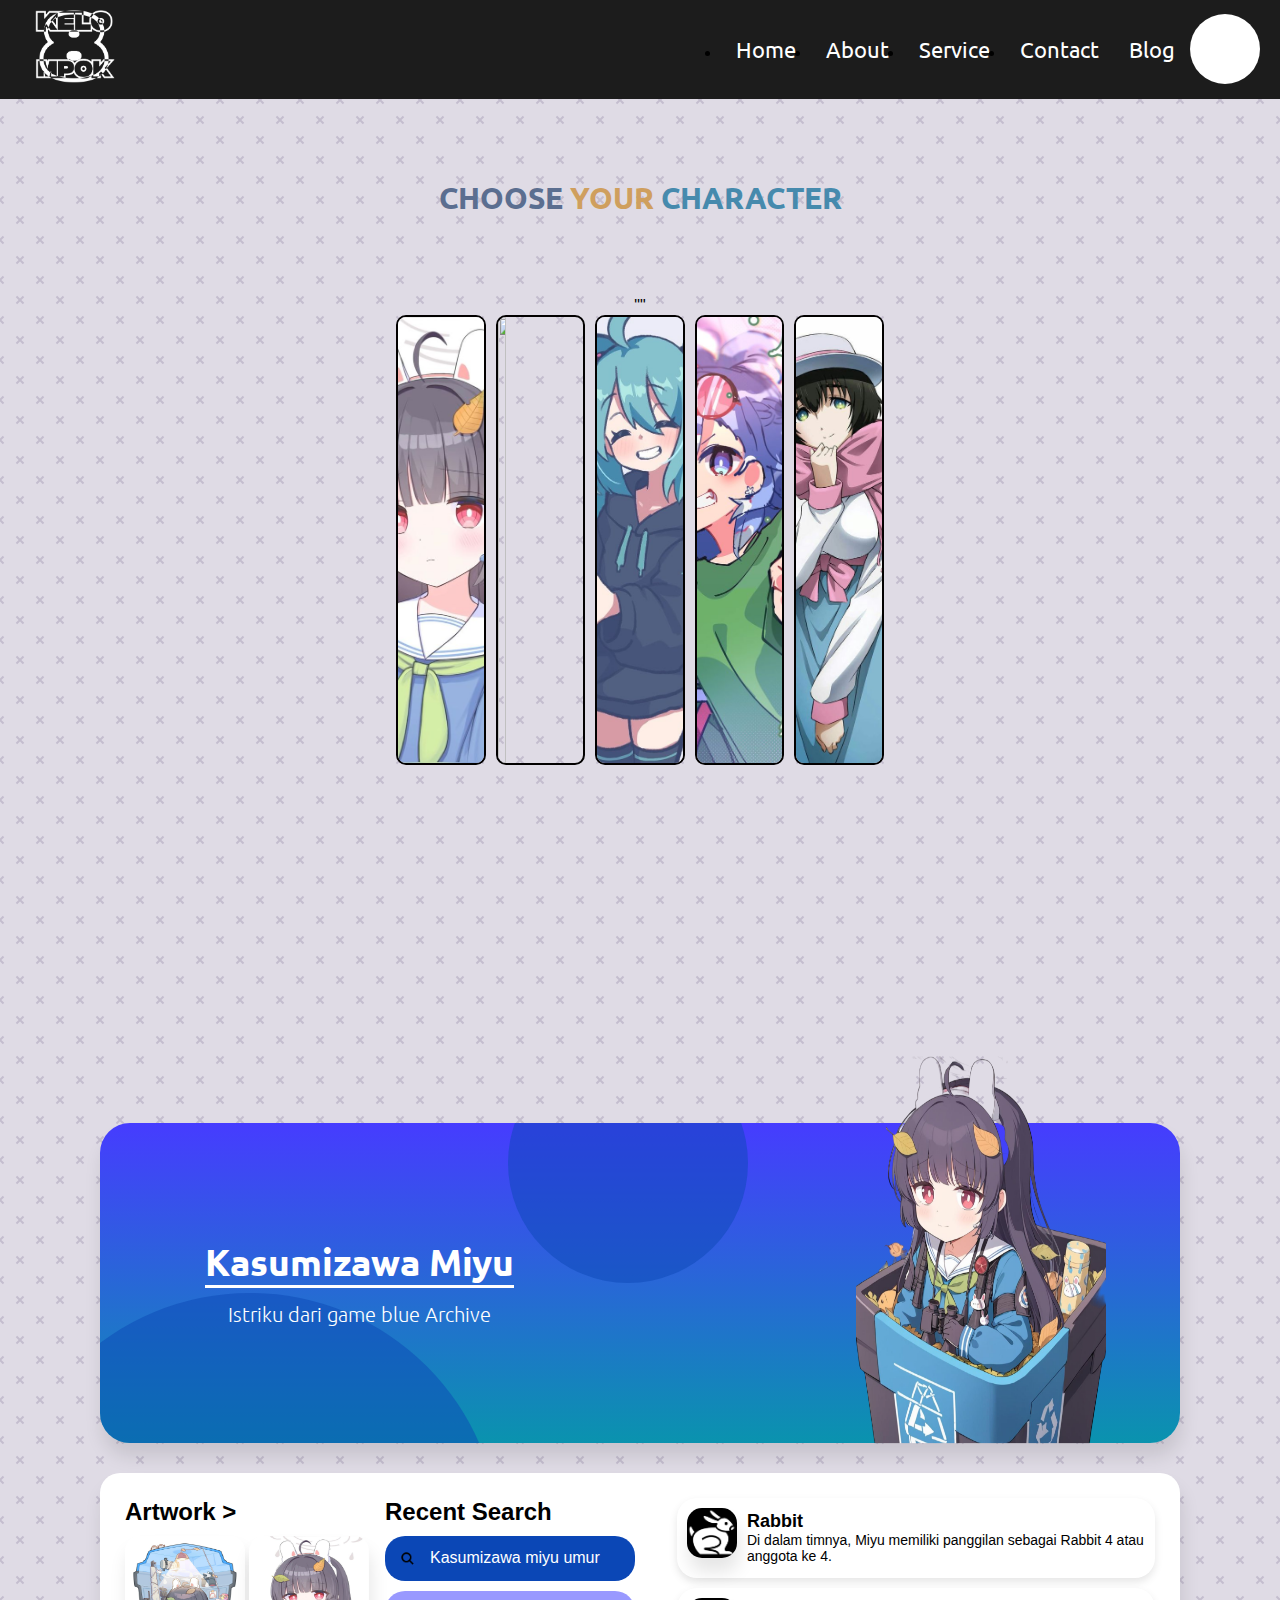
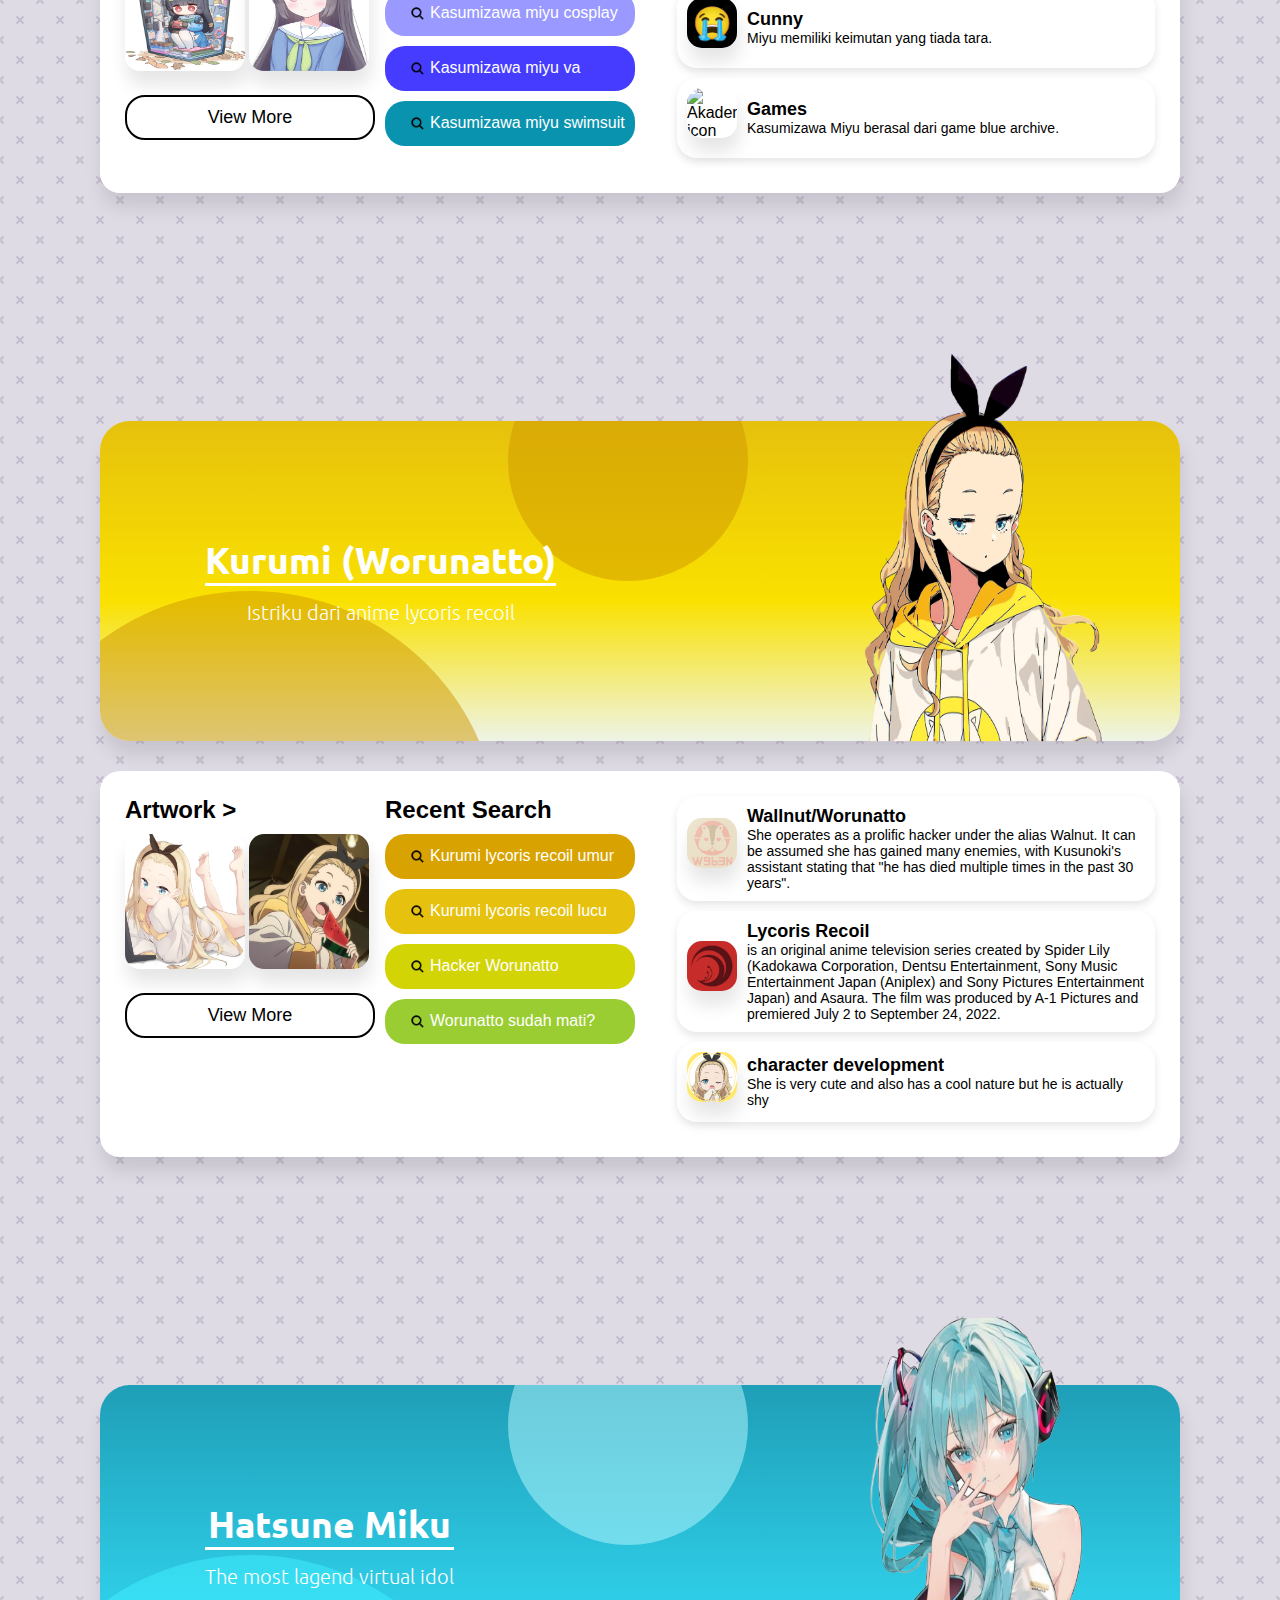
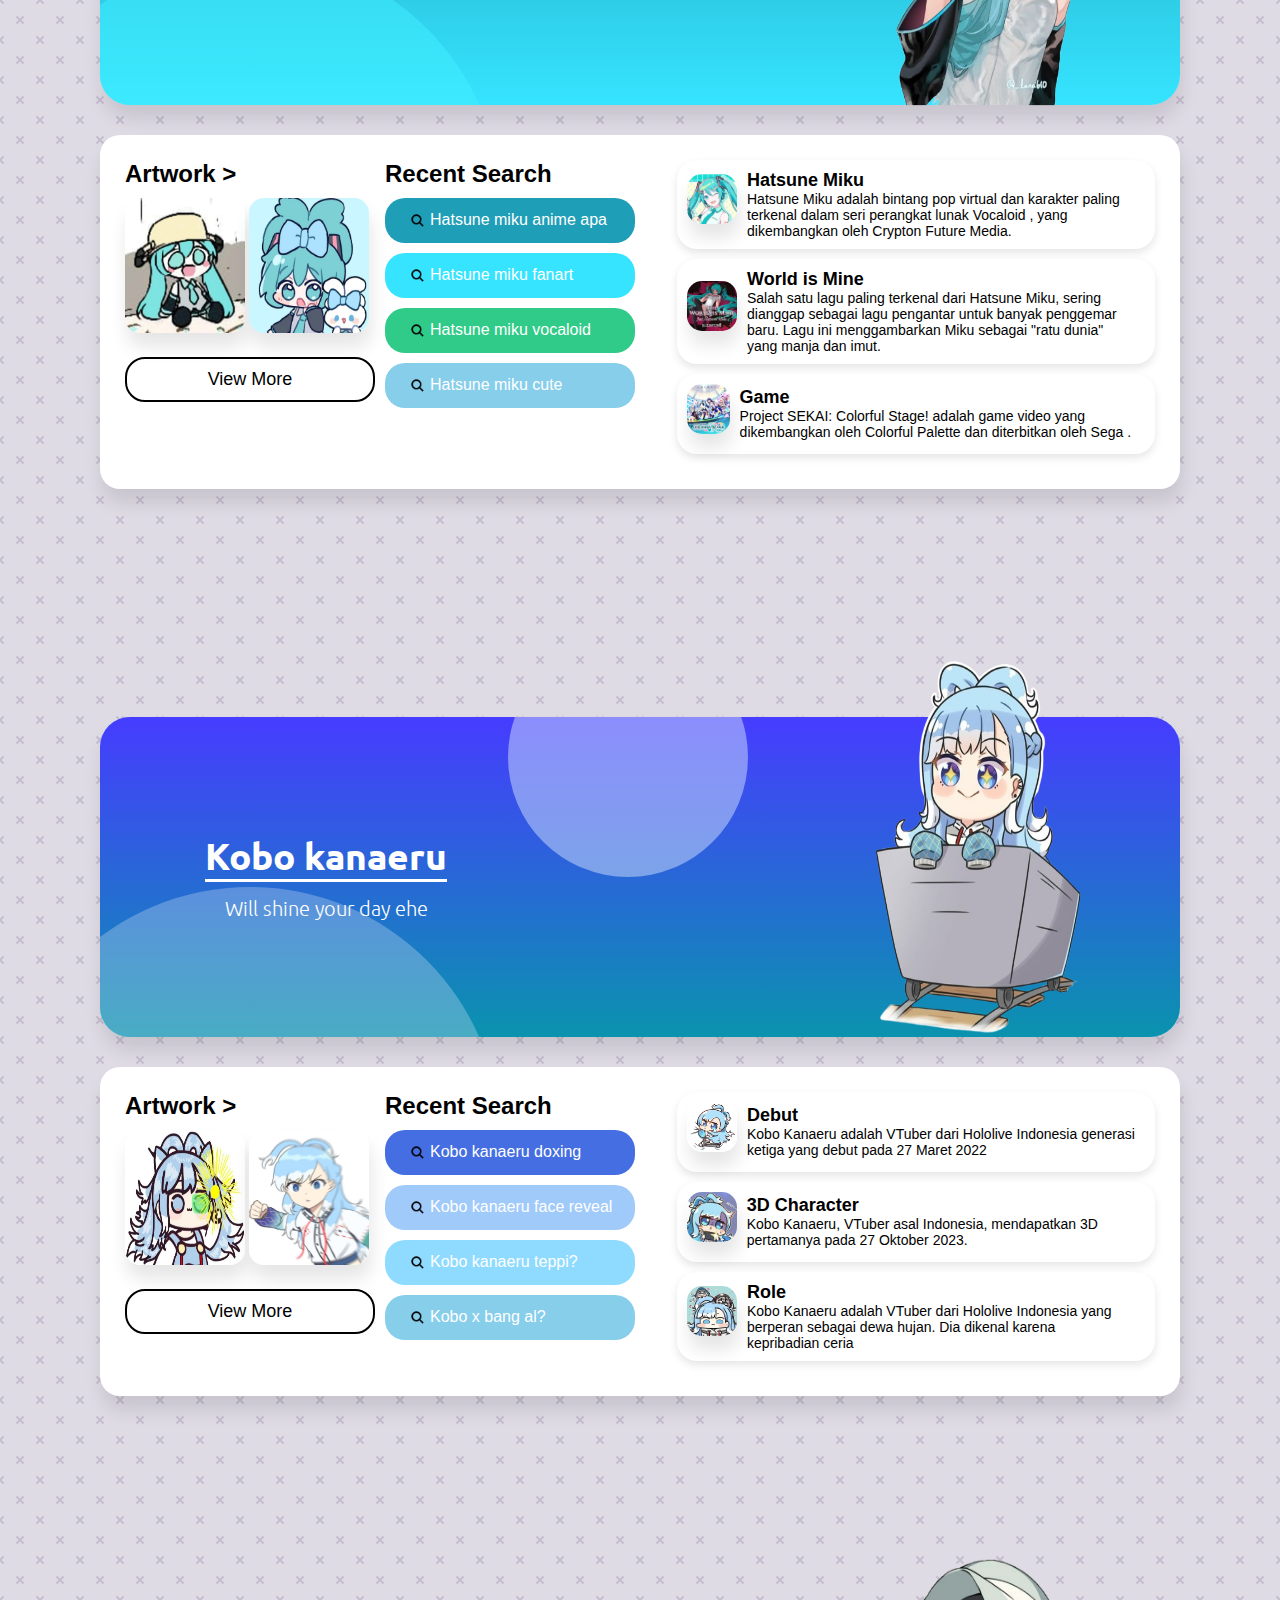
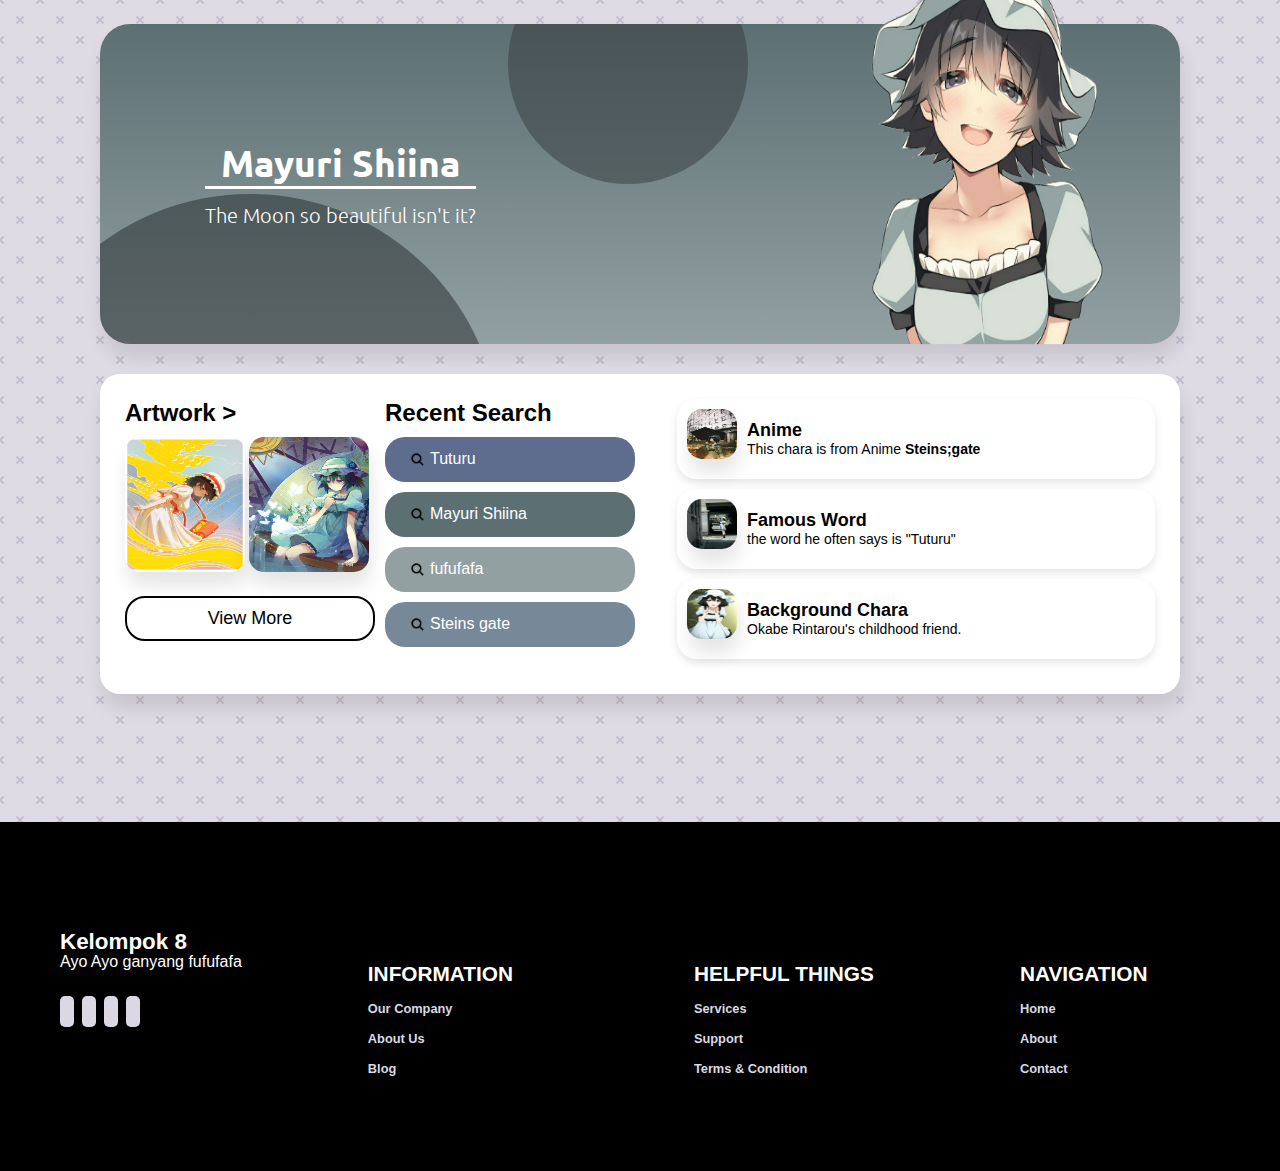
==== commit 3cc703e5: "aljsnd" ====
--- a/index.html
+++ b/index.html
@@ -585,8 +585,8 @@
         <div class="footer">
             <div class="footer-content">
                 <div class="footer-main">
-                    <h1>CODEHAUS</h1>
-                    <p>Lorem ipsum dolor sit amet consectetur adipisicing elit. Nesciunt totam adipisci illum sed molestiae,</p>
+                    <h1>Kelompok 8</h1>
+                    <p>Ayo Ayo ganyang fufufafa</p>
                     <div class="social-links">
                         <a href="https://web.facebook.com/?locale=id_ID&_rdc=1&_rdr"><i class="ph-fill ph-facebook-logo"><ion-icon name="logo-facebook"></ion-icon></i></a>
                         <a href="https://x.com/?lang=id"><i class="ph-fill ph-Twitter-logo"><ion-icon name="logo-twitter"></ion-icon></i></a>
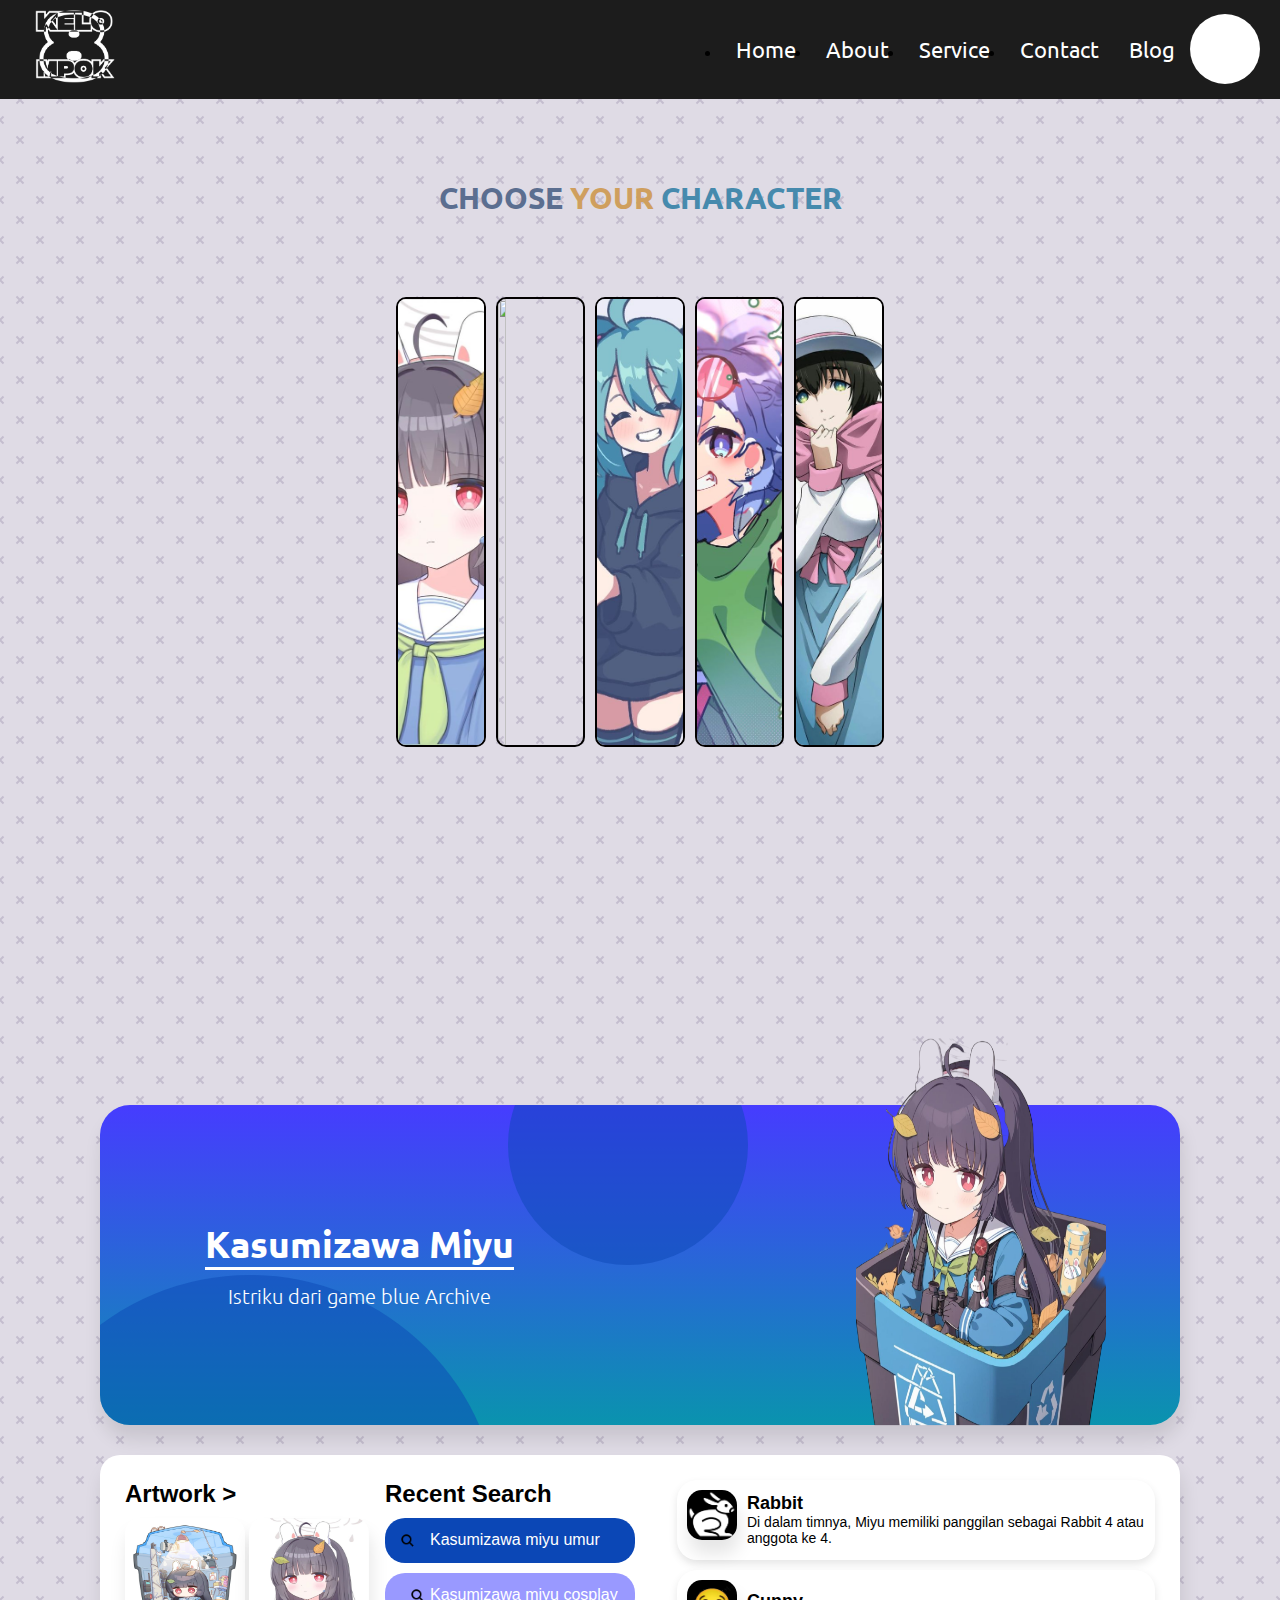
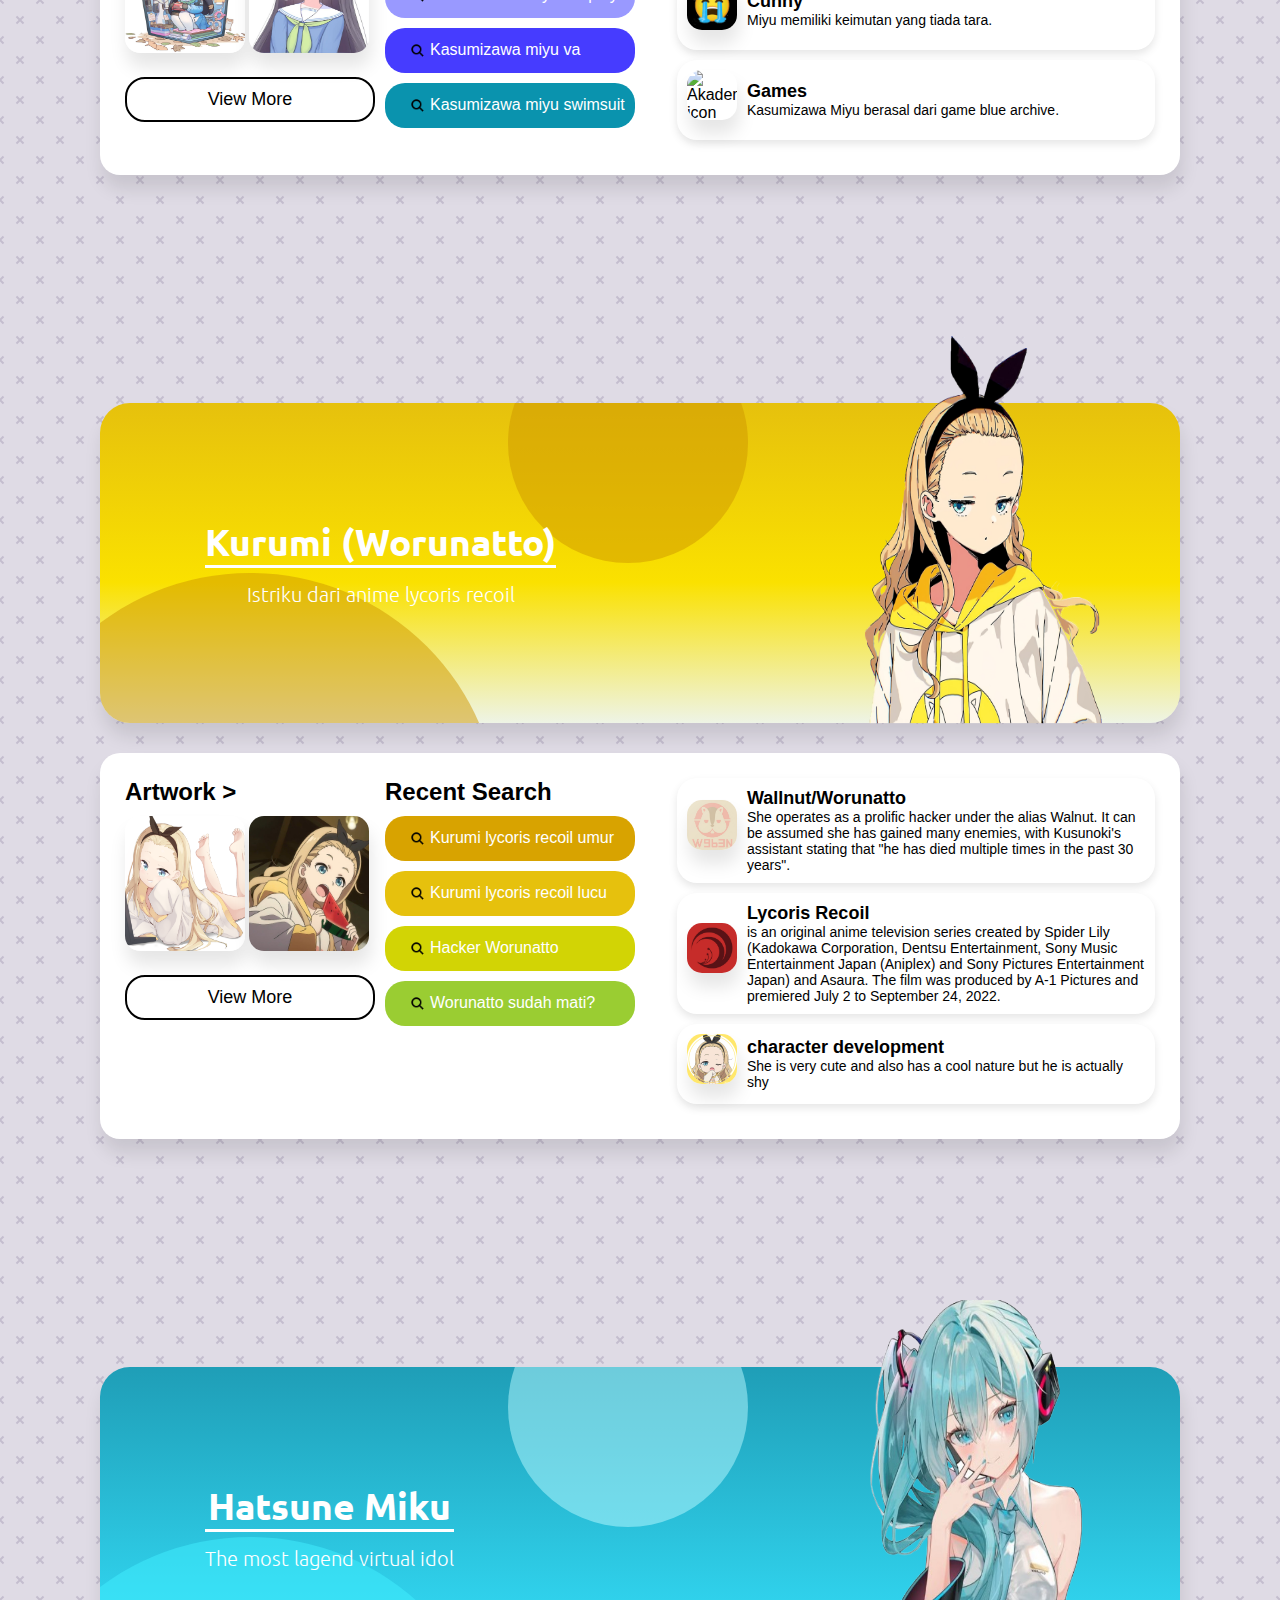
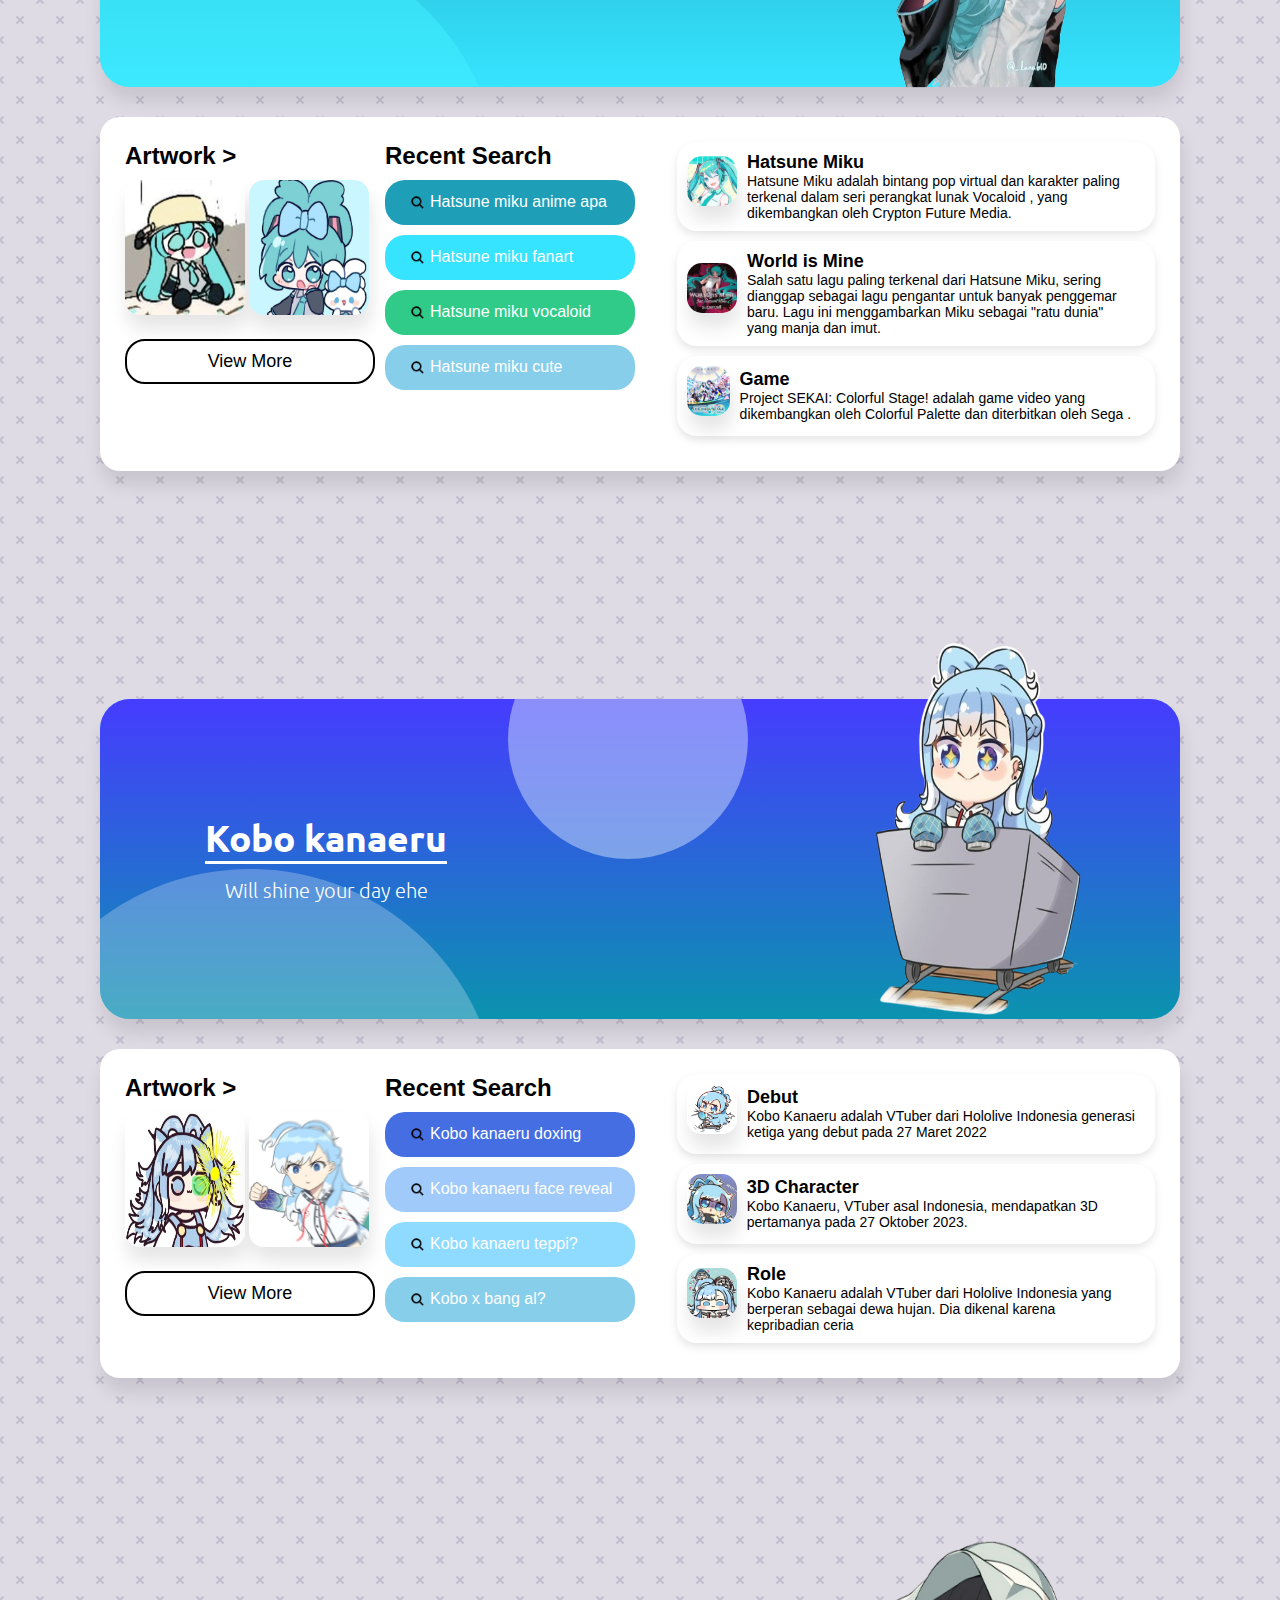
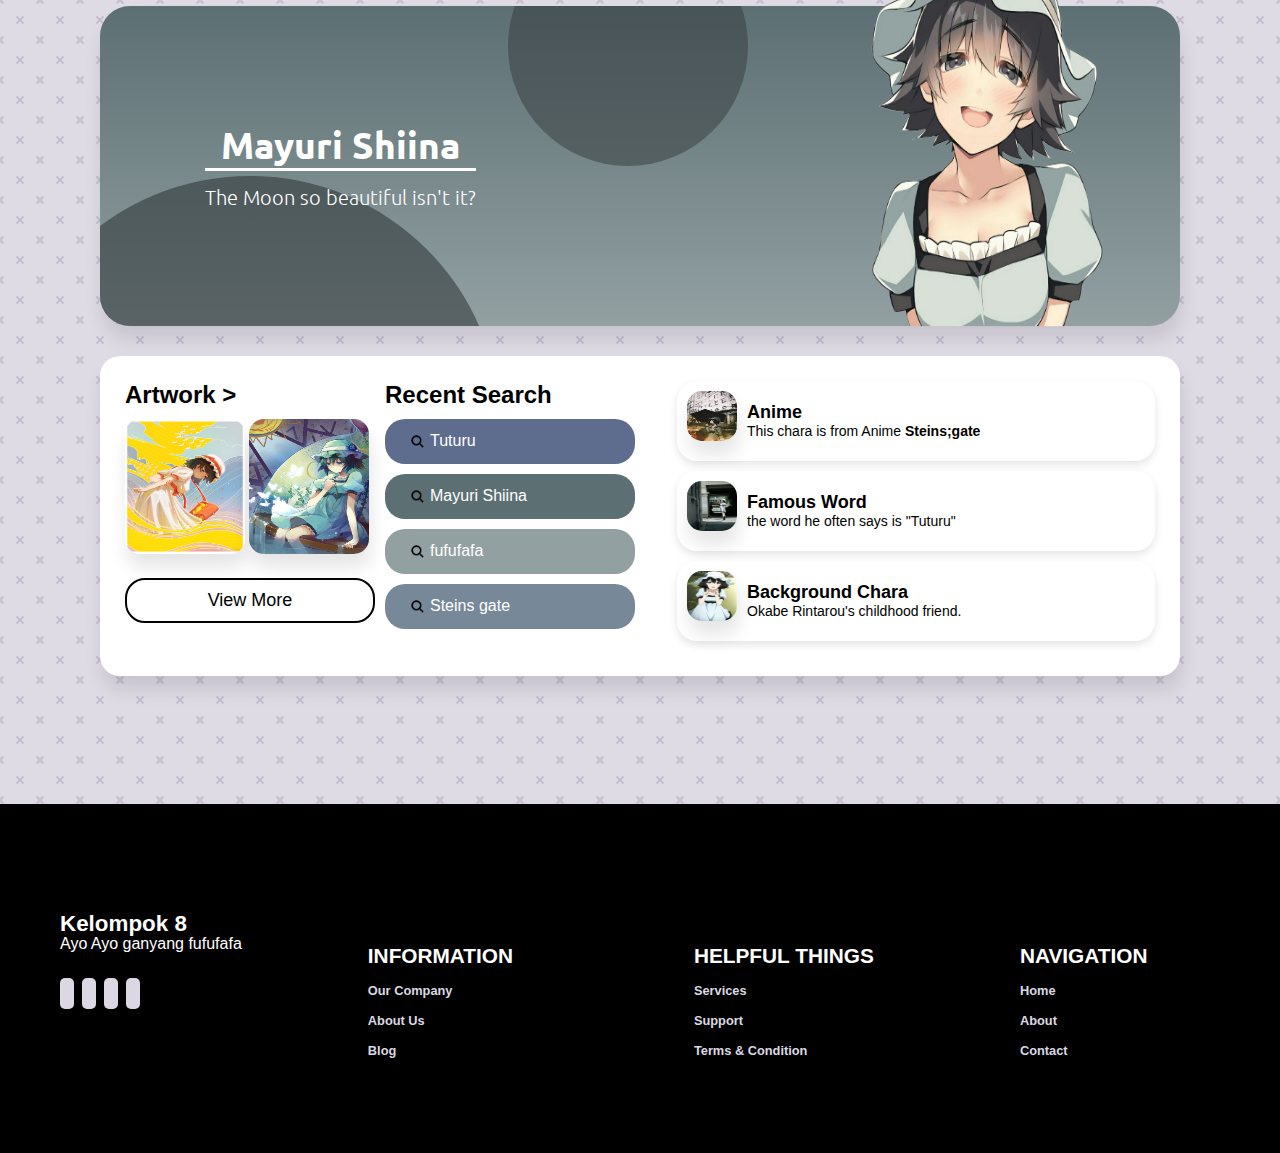
==== commit b59351a0: "aljsnd" ====
--- a/index.html
+++ b/index.html
@@ -36,9 +36,10 @@
             <ul><li><a href="#">Contact</a></li></ul>
     
             <div class="dropdown-content">
-                <a href="#">Option 1</a>
-                <a href="#">Option 2</a>
-                <a href="#">Option 3</a>
+                <a href="https://www.instagram.com/">instagram</a>
+                <a href="https://x.com/?lang=id">Twitter</a>
+                <a href="https://www.tiktok.com/explore?lang=id-ID">Tiktok</a>
+                <a href="https://web.facebook.com/?locale=id_ID&_rdc=1&_rdr">Facebook</a>
             </div>
         </div>
        
@@ -62,7 +63,7 @@
     <div class="black"></div>
     <div class="text">
         <h2 class="ubuntu-light" style="font-weight:bold; "><span style="color: #5b6e90;">CHOOSE</span> <span style="color: #cf9f5e;">YOUR</span> <span style="color: #468aad;">CHARACTER</span></h2>
-    </div>""
+    </div>
     <div class="slider">
         <img id="miyu" onclick="alihkan(this.id)" src="Asset/image/Miyu ❤️.jpg">
         <img id="kurumi" onclick="alihkan(this.id)"  src="Asset/image/kurumi.jpg">
